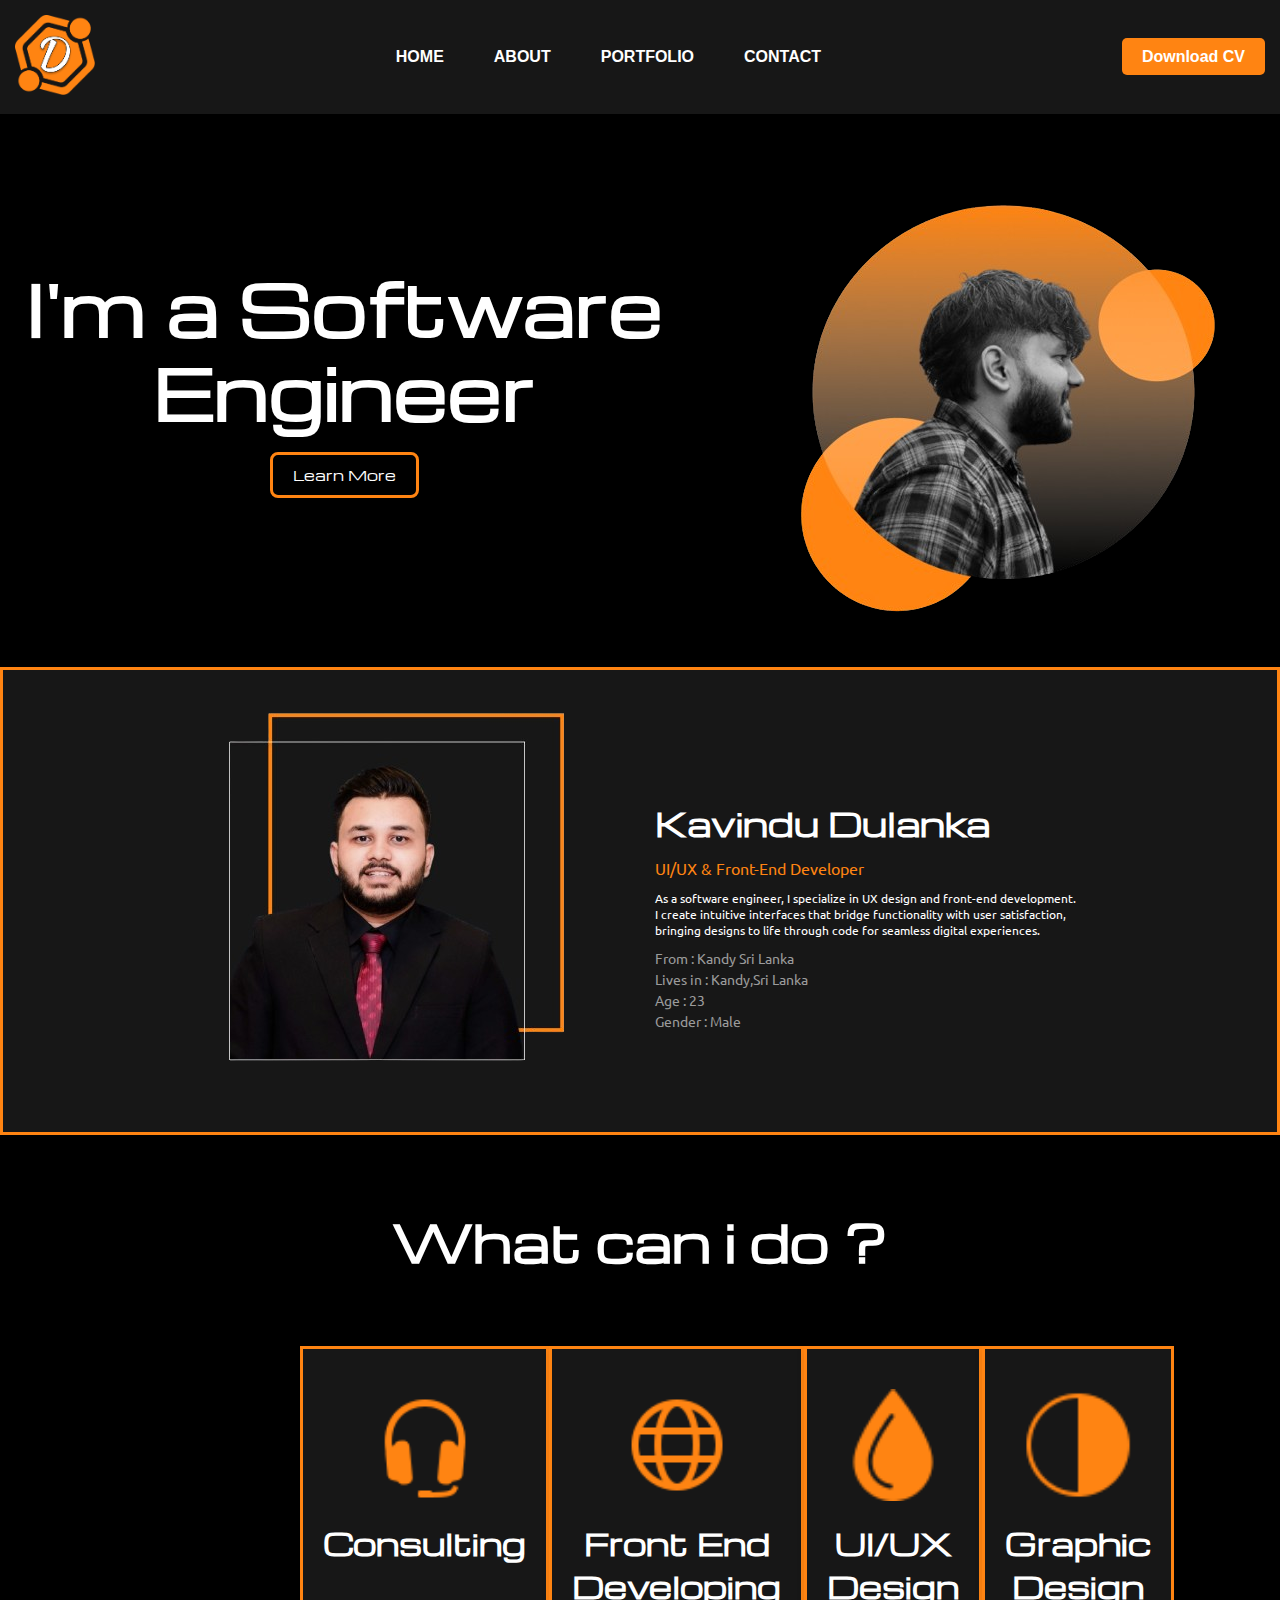
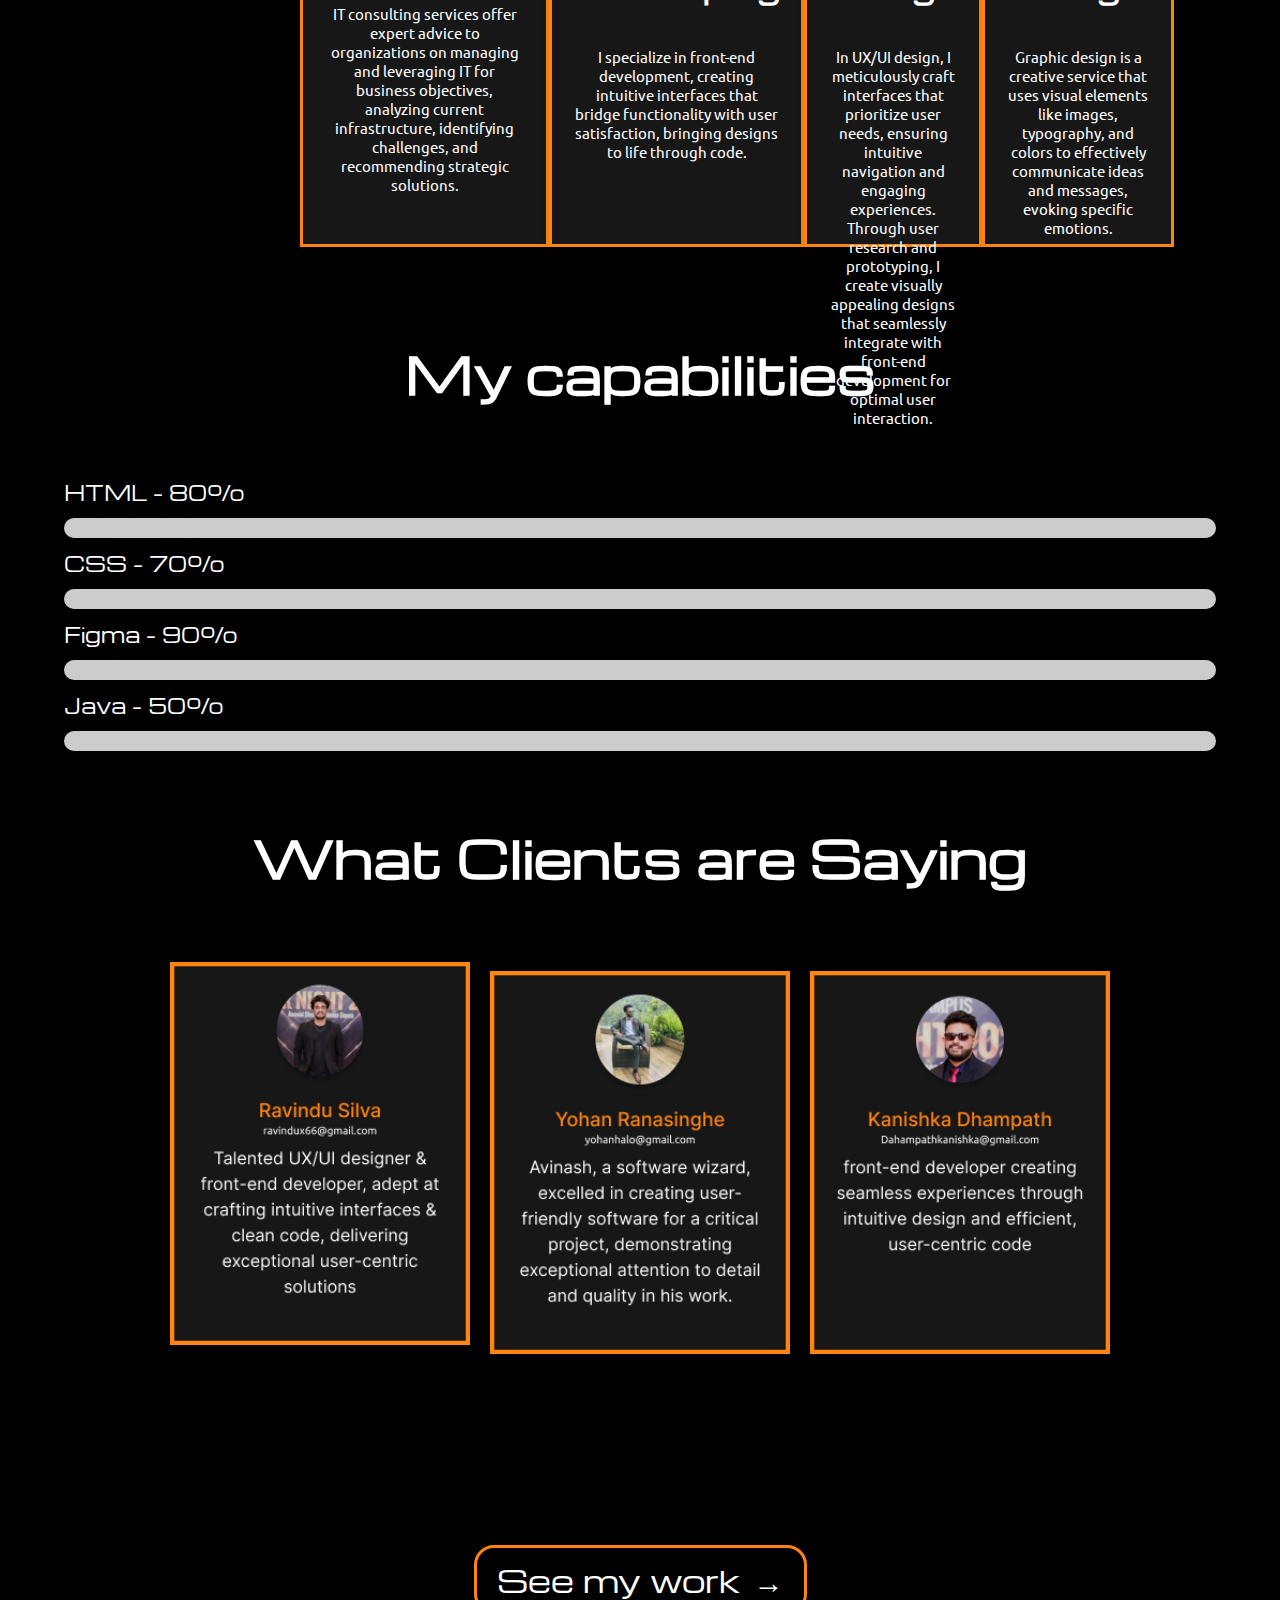
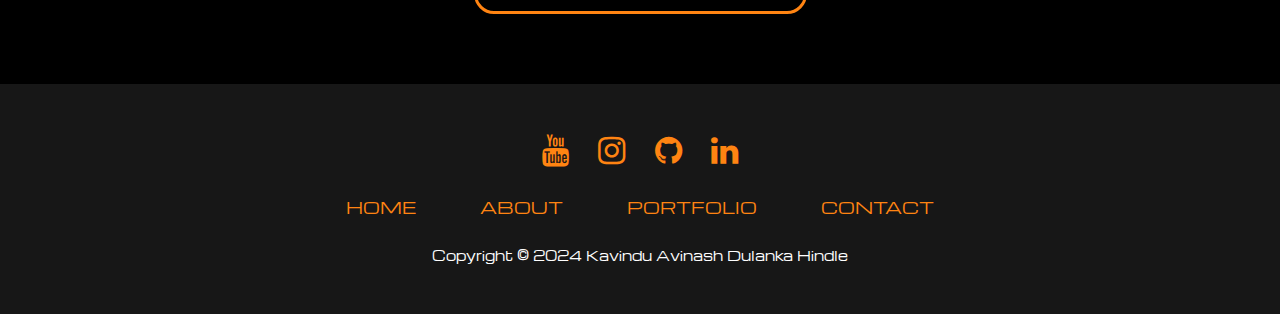
==== index.html @ c523fa64 "Update index.html" ====
<!DOCTYPE html>
<html lang="en">
<head>
    <meta charset="UTF-8">
    <meta name="viewport" content="width=device-width, initial-scale=1.0">
    <title>Kavindu Dulanka Portfolio</title>
    <link rel="stylesheet" href="css/style.css">
    <link rel="stylesheet" href="https://fonts.googleapis.com/css2?family=Ubuntu:wght@400;700&display=swap">
    <link href="https://fonts.googleapis.com/css2?family=Michroma&display=swap" rel="stylesheet">
    <link rel="stylesheet" href="https://cdnjs.cloudflare.com/ajax/libs/font-awesome/4.7.0/css/font-awesome.min.css">
</head>
<body>
    <div class="navbar">
        <div class="logo">
            <img src="picture/4.png" alt="Logo">
        </div>
        <ul class="menu">
            <li><a href="index.html">Home</a></li>
            <li><a href="about.html">About</a></li>
            <li><a href="Portfolio.html">Portfolio</a></li>
            <li><a href="contact.html">Contact</a></li>
        </ul>
        <div class="cv-button">
            <a href="Kavindu Hindle CV.pdf" download target="_blank">Download CV</a>

        </div>
    </div>
    <div class="content">
        <div class="left-section">
            <h1>I'm a Software<br> Engineer</h1>
            <a href="about.html" target="_blank">
                <button class="btn">Learn More</button>
            </a>
            
        </div>
        <div class="right-section">
            <img src="picture/1.png" alt="Your Photo">
        </div>
    </div>
    <div class="container">
        <div class="left-section">
            <img src="picture/6.png" alt="Your Photo">
        </div>
        <div class="right-section">
            <div class="box">
                <div id="name" class="text">Kavindu Dulanka</div>
                <div id="inf" class="text">UI/UX & Front-End Developer</div>
                <div id="profession" class="text">As a software engineer, I specialize in UX design and front-end development.<br> I create intuitive interfaces that bridge functionality with user satisfaction, <br>bringing designs to life through code for seamless digital experiences.</div>
                <div id="info" class="text">From : Kandy Sri Lanka <br> Lives in : Kandy,Sri Lanka <br> Age : 23 <br> Gender : Male</div>
            </div>
        </div>
    </div>
    
 
    <div class="leftt-section">
        <h2>What can i do ?</h2> 
    </div>
    <div class="contentt">
        <div class="portfolio-card">
            <div class="portfolio-card-image">
                <img src="picture/7.png" alt="Card 1 Image">
            </div>
            <div class="portfolio-card-details">
                <h2>Consulting</h2>
                <p>IT consulting services offer expert advice to organizations on managing and leveraging IT for business objectives, analyzing current infrastructure, identifying challenges, and recommending strategic solutions.</p>
            </div>
        </div>
        
        <div class="portfolio-card">
            <div class="portfolio-card-image">
                <img src="picture/9.png" alt="Card 2 Image">
            </div>
            <div class="portfolio-card-details">
                <h2>Front End Developing</h2>
                <p>I specialize in front-end development, creating intuitive interfaces that bridge functionality with user satisfaction, bringing designs to life through code.</p>
            </div>
        </div>
        
        <div class="portfolio-card">
            <div class="portfolio-card-image">
                <img src="picture/8.png" alt="Card 3 Image">
            </div>
            <div class="portfolio-card-details">
                <h2>UI/UX Design</h2>
                <p>In UX/UI design, I meticulously craft interfaces that prioritize user needs, ensuring intuitive navigation and engaging experiences. Through user research and prototyping, I create visually appealing designs that seamlessly integrate with front-end development for optimal user interaction.</p>
            </div>
        </div>
        
        <div class="portfolio-card">
            <div class="portfolio-card-image">
                <img src="picture/5.png" alt="Card 4 Image">
            </div>
            <div class="portfolio-card-details">
                <h2>Graphic Design</h2>
                <p>Graphic design is a creative service that uses visual elements like images, typography, and colors to effectively communicate ideas and messages, evoking specific emotions.</p>
            </div>
        </div>
    </div>
    <div class="leftt-section">
        <h2>My capabilities </h2> <!-- Section title or heading -->
    </div>

   
    <div class="container3">
        <div class="skill html">
          <div class="skill-name">HTML - 80%</div>
          <div class="skill-bar">
            <div class="skill-progress" style="width: 80%;"></div>
          </div>
        </div>
        <div class="skill css">
          <div class="skill-name">CSS - 70%</div>
          <div class="skill-bar">
            <div class="skill-progress" style="width: 70%;"></div>
          </div>
        </div>
        <div class="skill figma">
          <div class="skill-name">Figma - 90%</div>
          <div class="skill-bar">
            <div class="skill-progress" style="width: 90%;"></div>
          </div>
        </div>
        <div class="skill java">
          <div class="skill-name">Java - 50%</div>
          <div class="skill-bar">
            <div class="skill-progress" style="width: 50%;"></div>
          </div>
        </div>
      </div>
      <div class="leftt-section">
        <h2>What Clients are Saying </h2> 
    </div>
<div class="container4">
        <div class="card">
            <div class="photo">
                <img src="picture/16.png" alt="Photo 1">
            </div>
            <div class="info">
                <p class="name">Jessica Martin</p>
                <p class="email">jessica@gmail.com</p>
                <p class="details">Dulanka, a skilled software engineer, excelled in a challenging project, overcoming obstacles and delivering a product on time, exceeding performance expectations.</p>
            </div>
        </div>
        <div class="card">
            <div class="photo">
                <img src="picture/17.png" alt="Photo 2">
            </div>
            <div class="info">
                <p class="name">John Doe</p>
                <p class="email">doe34@gmail.com</p>
                <p class="details">Working with you showcases unparalleled expertise in UX/UI design and front-end development, setting a high standard in software engineering.</p>
            </div>
        </div>
        <div class="card">
            <div class="photo">
                <img src="picture/18.png" alt="Photo 3">
            </div>
            <div class="info">
                <p class="name">Alex Smith</p>
                <p class="email">alexwork@gmail.com</p>
                <p class="details">Talented UX/UI designer & front-end developer, adept at crafting intuitive interfaces & clean code, delivering exceptional user-centric solutions.</p>
            </div>
        </div>
        
    </div>
      <div class="container6">
        <a href="Portfolio.html" class="btn">
          See my work <span class="arrow">&rarr;</span>
        </a>
      </div>
</div>
</div>
<footer>
    <div class="footer">
        <div class="row">
            <a href="https://youtube.com/@dulanka6919?si=R-MmRXLRRG1YkVrM" target="_blank"><i class="fa fa-youtube"></i></a>
          <a href="https://www.instagram.com/d_ulanka_?igsh=azN3bndjMjcyb2k4" target="_blank"><i class="fa fa-instagram"></i></a>
          <a href="https://github.com/Dulanka" target="_blank"><i class="fa fa-github"></i></a>
          <a href="https://www.linkedin.com/in/kavindu-hindle-bb4947300?utm_source=share&utm_campaign=share_via&utm_content=profile&utm_medium=android_app" target="_blank"><i class="fa fa-linkedin"></i></a>
        </div>
      
    
    <div class="row">
    <ul>
    <li><a href="index.html">HOME</a></li>
    <li><a href="about.html">ABOUT</a></li>
    <li><a href="Portfolio.html">PORTFOLIO</a></li>
    <li><a href="contact.html">CONTACT</a></li>
    </ul>
    </div>
    
    <div class="row">
        Copyright © 2024 Kavindu Avinash Dulanka Hindle
    </div>
    </div>
    </footer> 
      
        
</body>
</html>
---- css/style.css ----
* {
  margin: 0;
  padding: 0;
  box-sizing: border-box;
}


body {
  font-family: sans-serif; 
  background-color: #000000; 
}

a {
  text-decoration: none; 
  color: inherit; 
}


@media screen and (max-width: 768px) {
  body {
      font-size: 14px; 
  }
}



/* Navbar styles */
.navbar {
  display: flex;
  justify-content: space-between;
  align-items: center;
  padding: 15px;
  background-color: #171717;
  color: #fff;
  box-shadow: 0 2px 4px rgba(0, 0, 0, 0.1);
}

.logo img {
  width: 80px;
}

.menu {
  list-style-type: none;
  display: flex;
}

.menu li {
  margin-right: 20px;
}

.menu li:last-child {
  margin-right: 0;
}

.menu li a {
  color: #fff;
  text-decoration: none;
  font-size: 16px;
  font-weight: bold;
  text-transform: uppercase;
  padding: 10px 15px;
  transition: background-color 0.3s, color 0.3s;
}

.menu li a:hover {
  background-color: #FF8412;
  color: #ffffff;
}

.cv-button a {
  color: #fff;
  background-color: #FF8412;
  padding: 10px 20px;
  border-radius: 5px;
  text-decoration: none;
  transition: background-color 0.3s, color 0.3s;
  font-weight: bold;
}

.cv-button a:hover {
  background-color: #FF8412;
  color: #ffffff;
}

/* Adjustments for smaller screens */
@media screen and (max-width: 768px) {
  .navbar {
    flex-direction: column;
    padding: 20px;
  }

  .menu {
    margin-top: 10px;
    flex-direction: column;
    align-items: center;
  }

  .menu li {
    margin-right: 0;
    margin-bottom: 10px;
  }

  .cv-button {
    margin-top: 10px;
  }
}

/* Adjustments for smaller screens */
@media screen and (max-width: 768px) {
  .navbar {
    flex-direction: column;
    padding: 20px;
    margin-top: 20px;
  }

  .navbar .menu {
    margin-top: 10px;
  }

  .navbar .menu li {
    margin-right: 15px;
  }

  .cv-button {
    margin-top: 10px;
  }
}

/* Content section styles */
.content {
  display: flex;
  justify-content: center;
  align-items: center;
  flex-wrap: wrap; 
  padding: 20px; 
  background-size: cover;
  background-color: #000000;
}

.left-section {
  text-align: center;
  margin-bottom: 40px; 
  animation: fadeInLeft 1s ease forwards;
}

.left-section h1 {
  font-size: 70px; 
  line-height: 1.2; 
  color: #ffffff;
  margin-bottom: 10px; 
  font-family: "Michroma", sans-serif;
}

.left-section .btn {
  border: 3px solid #FF8412;
  background-color: rgba(255, 255, 255, 0);
  color: rgb(255, 255, 255);
  padding: 10px 20px; 
  font-size: 14px; 
  cursor: pointer;
  font-family: "Michroma", sans-serif;
  border-radius: 8px; 
  margin-top: 10px; 
}

.left-section .btn:hover {
  background-color: #FF8412; 
}

.right-section img {
  max-width: 100%;
  height: auto;
  display: block;
  margin-top: 20px; 
  margin-bottom: 20px; 
}

@keyframes roll {
  0% { transform: rotate(0deg); }
  100% { transform: rotate(360deg); }
}

.right-section img {
  animation: roll 15s linear infinite;
}

/* Adjustments for smaller screens */
@media screen and (max-width: 768px) {
  .left-section h1 {
      font-size: 24px; 
  }

  .left-section .btn {
      padding: 8px 16px; 
      font-size: 12px; 
      border-radius: 6px; 
      margin-top: 8px; 
  }
}

/* Container styles */
.container {
  display: flex;
  flex-direction: column; 
  justify-content: center;
  align-items: center;
  margin-top: 20px; 
  border: 3px solid #FF8412;
  background-color: #171717;
  padding: 20px; 
  max-width: 1280px; 
  width: 100%; 
  margin: 0 auto; 
}



.left-section {
  text-align: center; 
  margin-bottom: 20px; 
}

.right-section {
  display: flex;
  justify-content: center;
  align-items: center;
  margin-top: 20px; 
}

.box {
  background-color: #00000000;
  padding: 20px; 
  margin-top: 20px; 
}

.box .text {
  font-family: 'Ubuntu', sans-serif;
  color: #ffffff;
  font-size: 14px; 
  margin-bottom: 10px; 
}

.box .text.name {
  font-size: 20px; 
  font-weight: bold;
  margin-bottom: 10px; 
}

#name {
  font-size: 32px; 
  font-weight: bold;
  margin-bottom: 10px; 
  font-family: "Michroma", sans-serif;
}

#inf {
  font-size: 16px; 
  line-height: 1.5;
  font-family: 'Ubuntu', sans-serif;
  color: #FF8412;
}

#profession {
  font-size: 12px; 
  margin-bottom: 10px; 
}

#info {
  font-size: 14px; 
  line-height: 1.5;
  color: #9b9b9b;
}

/* For desktop view */
@media screen and (min-width: 768px) {
  .container {
    flex-direction: row; 
    justify-content: center;
    align-items: center;
  }

  .left-section {
    margin-right: 20px; 
  }

  .right-section {
    margin-left: 20px; /
  }
}

/* Animation keyframes */
@keyframes fadeInLeft {
  from {
      opacity: 0;
      transform: translateX(-20px); /
  }
  to {
      opacity: 1;
      transform: translateX(0);
  }
}

@keyframes fadeInUp {
  from {
      opacity: 0;
      transform: translateY(20px); 
  }
  to {
      opacity: 1;
      transform: translateY(0);
  }
}


.leftt-section {
  flex: 1; 
}

.leftt-section h2 {
  text-align: center; 
  margin-top: 70px; 
  font-size: 50px; 
  color: #ffffff; 
  font-family: "Michroma", sans-serif;
  margin-bottom: 70px; 
}

/* Responsive adjustments */
@media screen and (max-width: 768px) {
  .leftt-section h2 {
      font-size: 40px; 
      margin-top: 50px; 
      margin-bottom: 50px; 
  }
}

@media screen and (max-width: 576px) {
  .leftt-section h2 {
      font-size: 30px; 
      margin-top: 30px; 
      margin-bottom: 30px; 
  }
}







/* Your existing CSS styles */
/* Original CSS */

.contentt {
  display: flex;
  justify-content: space-around;
  align-items: flex-start;
  margin-top: 70px;
  margin-right: 300px;
  margin-left: 300px;
}

.portfolio-card {
  width: 305px;
  height: 501px;
  margin-bottom: 20px;
  box-shadow: 0 4px 8px rgba(0, 0, 0, 0.1);
  transition: box-shadow 0.3s ease;
  border: 3px solid #FF8412;
  background-color: #171717;
}

.portfolio-card:hover {
  transform: translateY(-10px);
}

.portfolio-card:hover {
  box-shadow: 0 8px 16px rgba(0, 0, 0, 0.2);
}

.portfolio-card-image {
  display: flex;
  justify-content: center;
  align-items: center;
  height: 112px;
  margin-top: 40px;
}

.portfolio-card-image img {
  width: 112px;
  height: 112px;
  display: block;
}

.portfolio-card-details {
  padding: 20px;
  text-align: center;
  color: #fff;
}

.portfolio-card-details h2 {
  margin-top: 0px;
  font-family: "Michroma", sans-serif;
  font-size: 30px;
}

.portfolio-card-details p {
  margin-top: 40px;
  font-family: 'Ubuntu', sans-serif;
  font-size: 15px;
}

/* Responsive CSS */

@media screen and (max-width: 1200px) {
  .contentt {
      margin-right: 150px;
      margin-left: 150px;
  }
}

@media screen and (max-width: 992px) {
  .contentt {
      margin-right: 100px;
      margin-left: 100px;
  }
}

@media screen and (max-width: 768px) {
  .contentt {
      flex-wrap: wrap;
      justify-content: center;
      margin-right: 50px;
      margin-left: 50px;
  }

  .portfolio-card {
      width: calc(50% - 20px);
  }
}

@media screen and (max-width: 576px) {
  .contentt {
      margin-right: 20px;
      margin-left: 20px;
  }

  .portfolio-card {
      width: calc(100% - 20px);
  }
}





/* Skill bar */
.container3 {
  width: 90%; 
  max-width: 1280px; 
  margin: 20px auto; 
}
.skill {
  margin-bottom: 1%; 
}
.skill-name {
  margin-bottom: 1%; 
  font-family: "Michroma", sans-serif;
  font-size: 20px; 
  color: #ffffff;
}
.skill-bar {
  width: 100%; 
  height: 20px; 
  background-color: #ccc; 
  position: relative; 
  overflow: hidden;
  border-radius: 1vw; 
}
.skill-progress {
  height: 100%; 
  position: absolute; 
  top: 0; 
  left: -100%; 
  animation: progressAnimation 2s ease forwards; 
}
.skill-percentage {
  position: absolute; 
  top: 50%; 
  left: 50%; 
  transform: translate(-50%, -50%); 
  font-size: 1.5vw; 
}

/* Skill bar colors */
.html .skill-progress {
  background-color: #FF8412; 
}
.css .skill-progress {
  background-color: #264DE4; 
}
.figma .skill-progress {
  background-color: #FF8412; 
}
.java .skill-progress {
  background-color: #264DE4; 
}

/* Animation */
@keyframes progressAnimation {
  to {
    left: 0; 
  }
}









/* comment cards */
.container4 {
  display: flex;
  justify-content: center;
  align-items: center;
  height: 100%;
  margin-top: 40px;
}

.card {
  width: 300px;
  height: auto;
  background-color: #000000;
  margin: 0 10px;
  overflow: hidden;
  transition: transform 0.3s ease; 
}

.card:hover {
  transform: scale(1.05); 
}

.card img {
  width: 100%;
  height: 100%;
  object-fit: cover;
  object-position: center;
}



.container6 {
  display: flex;
  justify-content: center;
  align-items: center;
  margin-top: 70PX;
}

.btn {
  padding: 10px 20px;
  font-size: 30px;
  background-color: #ffffff00; 
  color: #ffffff; 
  border: 3px solid #FF8412;
  border-radius: 20px;
  cursor: pointer;
  position: relative;
  font-family: "Michroma", sans-serif;
}


.arrow {
  margin-left: 5px;
  animation: arrowAnimation 1s infinite; 
}

@keyframes arrowAnimation {
  0% { margin-left: 5px; }
  50% { margin-left: 10px; }
  100% { margin-left: 5px; }
}







.footer{
  background:#171717;
  padding:30px 0px;
  font-family: 'Play', sans-serif;
  text-align:center;
  margin-top: 70PX;
  }
  
  .footer .row{
  width:100%;
  margin:1% 0%;
  padding:0.6% 0%;
  color:rgb(255, 255, 255);
  font-size:0.8em;
  font-family: "Michroma", sans-serif;
  }
  
  .footer .row a{
  text-decoration:none;
  color:#FF8412;
  transition:0.5s;
  font-family: "Michroma", sans-serif;
  font-size: 16PX;
  }
  
  .footer .row a:hover{
  color:#ffffff;
  }
  
  .footer .row ul{
  width:100%;
  }
  
  .footer .row ul li{
  display:inline-block;
  margin:0px 30px;
  }
  
  .footer .row a i{
  font-size:2em;
  margin:0% 1%;
  }
  
  @media (max-width:720px){
  .footer{
  text-align:left;
  padding:5%;
  }
  .footer .row ul li{
  display:block;
  margin:10px 0px;
  text-align:left;
  }
  .footer .row a i{
  margin:0% 3%;
  }
  }
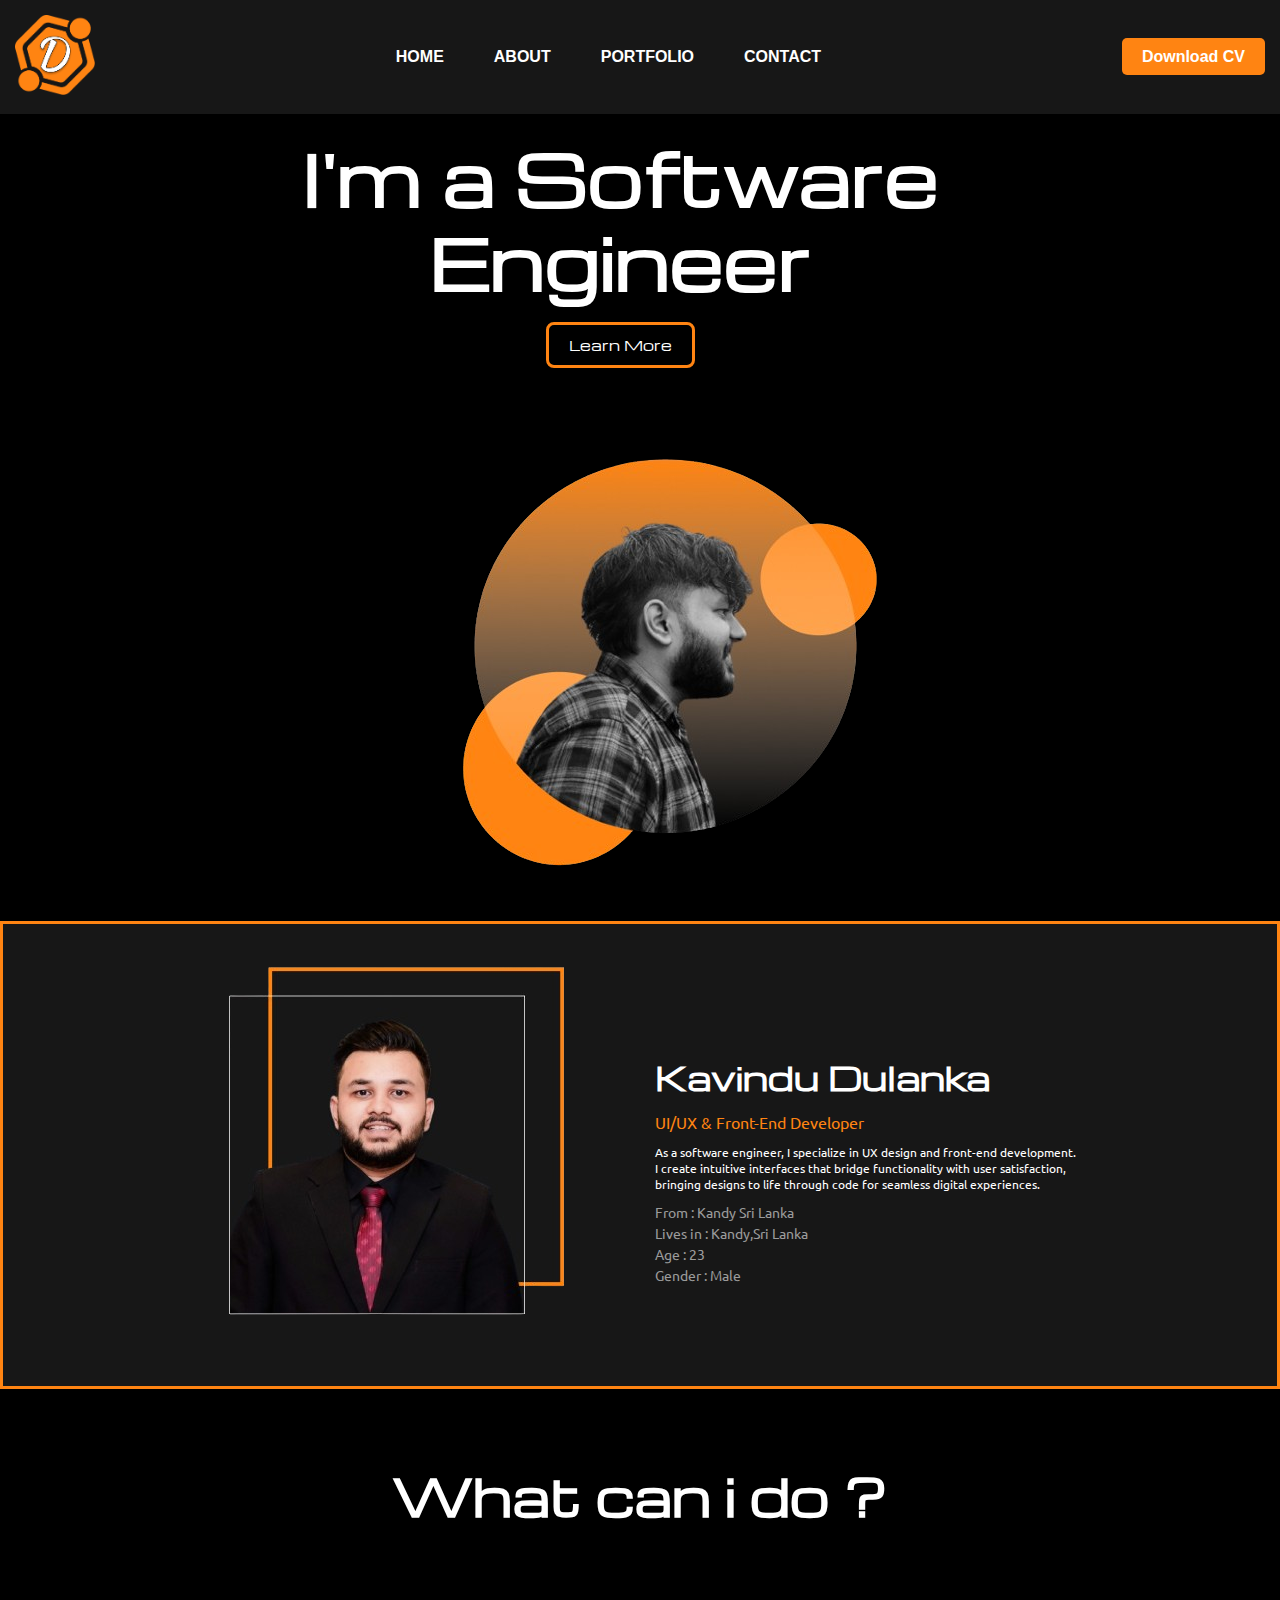
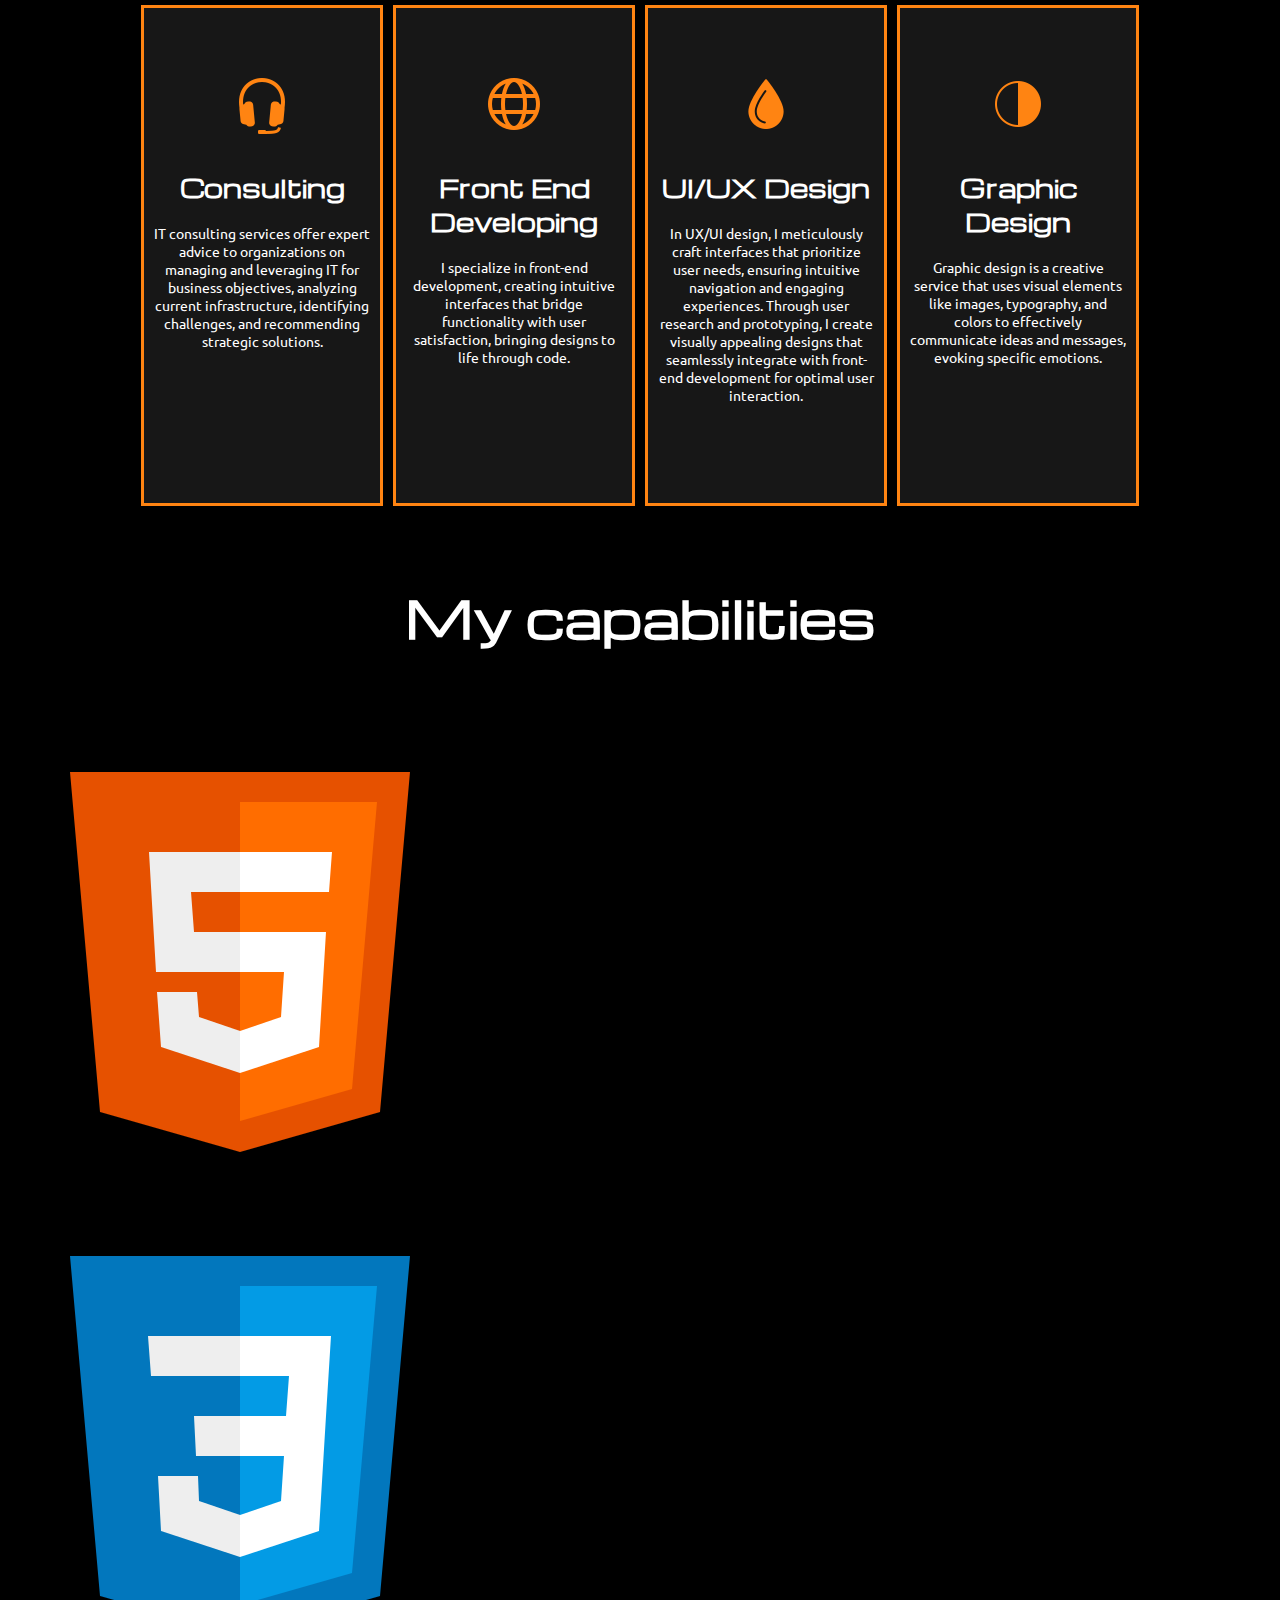
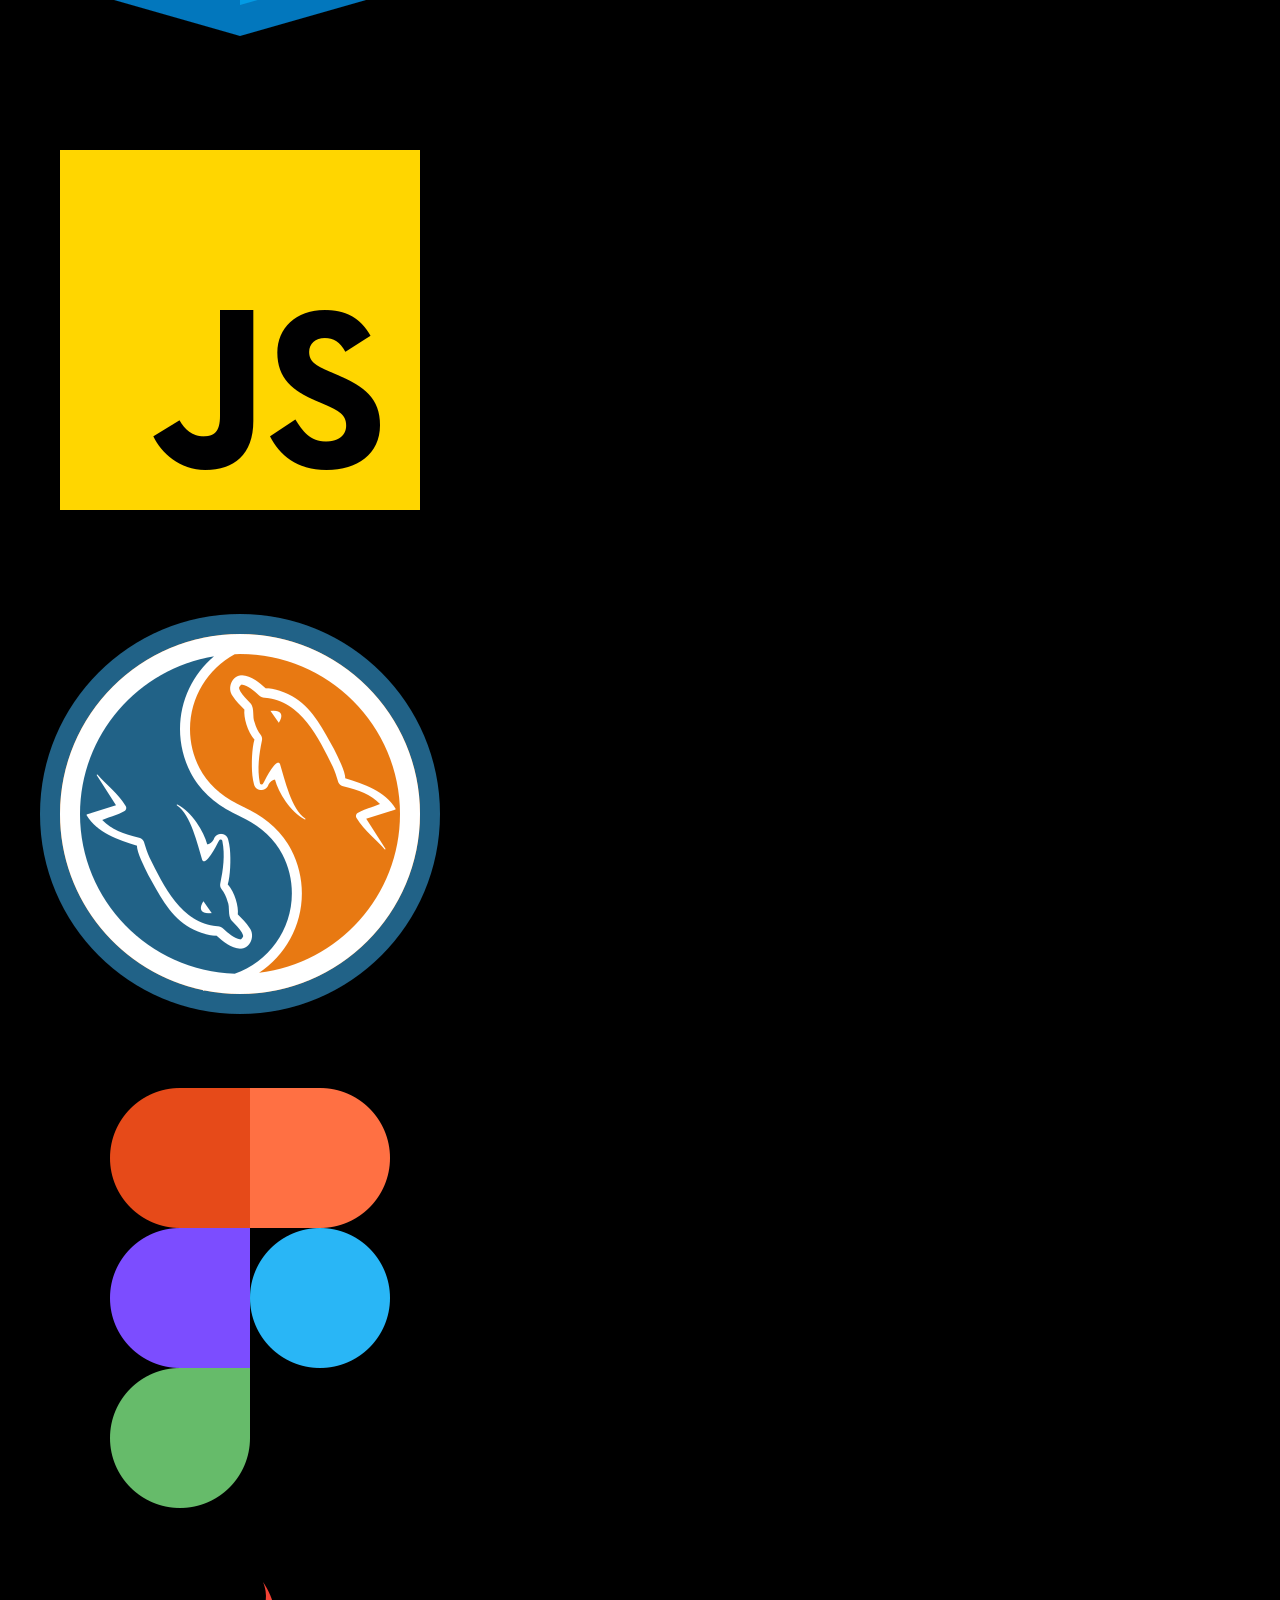
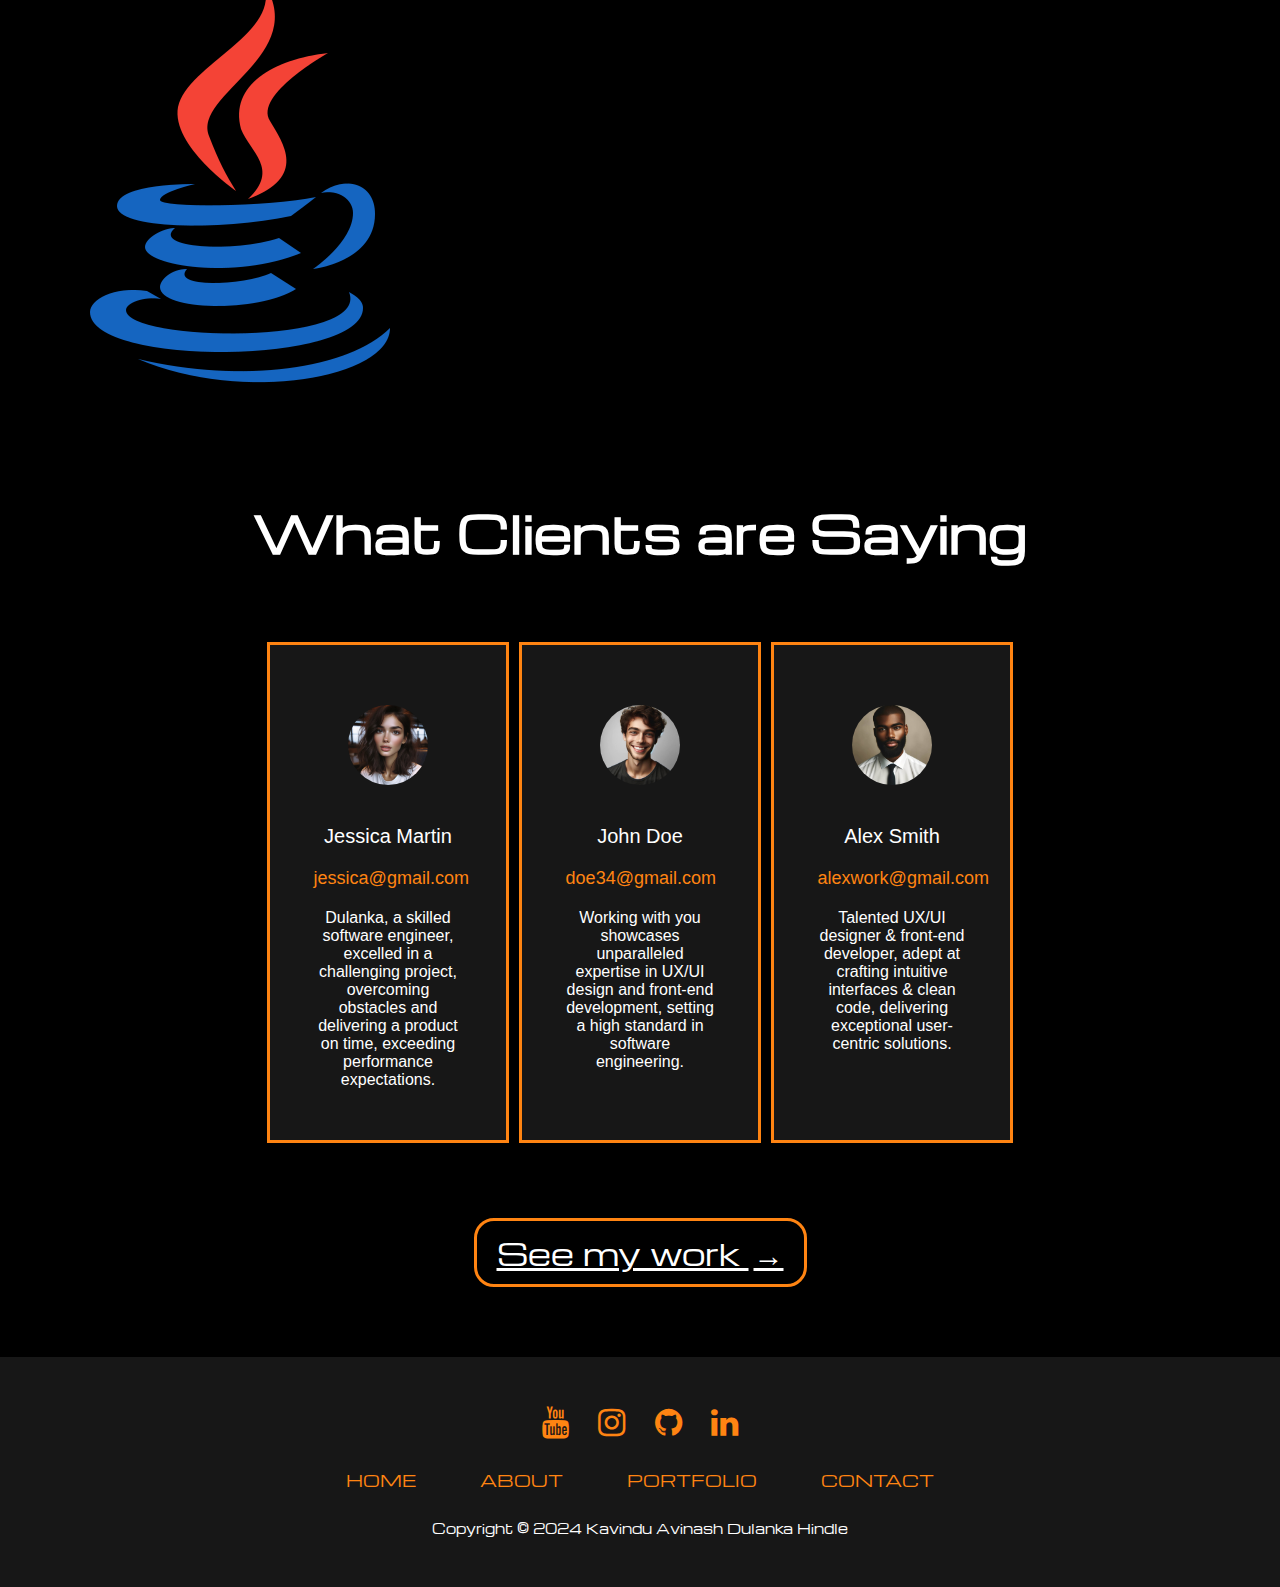
==== commit bf36b7c9: "Update index.html" ====
--- a/index.html
+++ b/index.html
@@ -97,36 +97,51 @@
         </div>
     </div>
     <div class="leftt-section">
-        <h2>My capabilities </h2> <!-- Section title or heading -->
+        <h2>My capabilities </h2>
     </div>
 
    
-    <div class="container3">
-        <div class="skill html">
-          <div class="skill-name">HTML - 80%</div>
-          <div class="skill-bar">
-            <div class="skill-progress" style="width: 80%;"></div>
-          </div>
-        </div>
-        <div class="skill css">
-          <div class="skill-name">CSS - 70%</div>
-          <div class="skill-bar">
-            <div class="skill-progress" style="width: 70%;"></div>
-          </div>
-        </div>
-        <div class="skill figma">
-          <div class="skill-name">Figma - 90%</div>
-          <div class="skill-bar">
-            <div class="skill-progress" style="width: 90%;"></div>
-          </div>
-        </div>
-        <div class="skill java">
-          <div class="skill-name">Java - 50%</div>
-          <div class="skill-bar">
-            <div class="skill-progress" style="width: 50%;"></div>
+     <div class="ag-format-container">
+        <div class="ag-courses_box">
+          <div class="ag-courses_item">
+            <a class="ag-courses-item_link" >
+              <div class="ag-courses-item_bg"></div>
+              <img class="ag-courses-item_logo" src="picture/capabilities/html.png" alt="HTML Logo">
+            </a>
+          </div>
+          <div class="ag-courses_item">
+            <a class="ag-courses-item_link" >
+              <div class="ag-courses-item_bg"></div>
+              <img class="ag-courses-item_logo" src="picture/capabilities/css.png" alt="CSS Logo">
+            </a>
+          </div>
+          <div class="ag-courses_item">
+            <a class="ag-courses-item_link" >
+              <div class="ag-courses-item_bg"></div>
+              <img class="ag-courses-item_logo" src="picture/capabilities/java script.png" alt="JavaScript Logo">
+            </a>
+          </div>
+          <div class="ag-courses_item">
+            <a class="ag-courses-item_link" >
+              <div class="ag-courses-item_bg"></div>
+              <img class="ag-courses-item_logo" src="picture/capabilities/my sql.png" alt="SQL Logo">
+            </a>
+          </div>
+          <div class="ag-courses_item">
+            <a class="ag-courses-item_link" >
+              <div class="ag-courses-item_bg"></div>
+              <img class="ag-courses-item_logo" src="picture/capabilities/figma.png" alt="Figma Logo">
+            </a>
+          </div>
+          <div class="ag-courses_item">
+            <a class="ag-courses-item_link" >
+              <div class="ag-courses-item_bg"></div>
+              <img class="ag-courses-item_logo" src="picture/capabilities/java.png" alt="Java Logo">
+            </a>
           </div>
         </div>
       </div>
+      
       <div class="leftt-section">
         <h2>What Clients are Saying </h2> 
     </div>
--- a/css/style.css
+++ b/css/style.css
@@ -1,31 +1,24 @@
-
 * {
   margin: 0;
   padding: 0;
   box-sizing: border-box;
 }
 
-
 body {
-  font-family: sans-serif; 
-  background-color: #000000; 
-}
-
-a {
-  text-decoration: none; 
-  color: inherit; 
-}
-
-
-@media screen and (max-width: 768px) {
-  body {
-      font-size: 14px; 
-  }
+  font-family: sans-serif;
+  background-color: #000000;
+  margin: 0 auto; /* Center the body horizontally */
+  padding: 0; /* Added to remove default body padding */
+  overflow-x: hidden; /* Prevent horizontal scrolling */
+ margin-left: auto;
+ margin-right: auto;
+ 
 }
 
 
 
 /* Navbar styles */
+/* Base styles */
 .navbar {
   display: flex;
   justify-content: space-between;
@@ -128,27 +121,28 @@
 }
 
 /* Content section styles */
+/* Base styles */
 .content {
   display: flex;
   justify-content: center;
   align-items: center;
-  flex-wrap: wrap; 
-  padding: 20px; 
-  background-size: cover;
+  flex-wrap: wrap;
+  padding: 20px;
   background-color: #000000;
+  width: calc(100% - 20px); /* Adjusted to match the width of the last portfolio card */
 }
 
 .left-section {
   text-align: center;
-  margin-bottom: 40px; 
+  margin-bottom: 40px;
   animation: fadeInLeft 1s ease forwards;
 }
 
 .left-section h1 {
-  font-size: 70px; 
-  line-height: 1.2; 
-  color: #ffffff;
-  margin-bottom: 10px; 
+  font-size: 70px;
+  line-height: 1.2;
+  color: #ffffff;
+  margin-bottom: 10px;
   font-family: "Michroma", sans-serif;
 }
 
@@ -156,118 +150,120 @@
   border: 3px solid #FF8412;
   background-color: rgba(255, 255, 255, 0);
   color: rgb(255, 255, 255);
-  padding: 10px 20px; 
-  font-size: 14px; 
+  padding: 10px 20px;
+  font-size: 14px;
   cursor: pointer;
   font-family: "Michroma", sans-serif;
-  border-radius: 8px; 
-  margin-top: 10px; 
+  border-radius: 8px;
+  margin-top: 10px;
+  transition: background-color 0.3s;
 }
 
 .left-section .btn:hover {
-  background-color: #FF8412; 
+  background-color: #FF8412;
 }
 
 .right-section img {
   max-width: 100%;
   height: auto;
   display: block;
-  margin-top: 20px; 
-  margin-bottom: 20px; 
+  margin-top: 20px;
+  margin-bottom: 20px;
+  animation: roll 15s linear infinite; /* Moved animation property */
 }
 
 @keyframes roll {
-  0% { transform: rotate(0deg); }
-  100% { transform: rotate(360deg); }
-}
-
-.right-section img {
-  animation: roll 15s linear infinite;
+  0% {
+    transform: rotate(0deg);
+  }
+
+  100% {
+    transform: rotate(360deg);
+  }
 }
 
 /* Adjustments for smaller screens */
 @media screen and (max-width: 768px) {
   .left-section h1 {
-      font-size: 24px; 
+    font-size: 24px;
   }
 
   .left-section .btn {
-      padding: 8px 16px; 
-      font-size: 12px; 
-      border-radius: 6px; 
-      margin-top: 8px; 
-  }
-}
+    padding: 8px 16px;
+    font-size: 12px;
+    border-radius: 6px;
+    margin-top: 8px;
+  }
+}
+
 
 /* Container styles */
 .container {
   display: flex;
-  flex-direction: column; 
+  flex-direction: column;
   justify-content: center;
   align-items: center;
-  margin-top: 20px; 
+  margin-top: 20px;
   border: 3px solid #FF8412;
   background-color: #171717;
-  padding: 20px; 
-  max-width: 1280px; 
-  width: 100%; 
-  margin: 0 auto; 
-}
-
-
+  padding: 20px;
+  max-width: 1280px;
+  width: 100%;
+  margin: 0 auto; /* Removed redundant margin */
+}
 
 .left-section {
-  text-align: center; 
-  margin-bottom: 20px; 
+  text-align: center;
+  margin-bottom: 20px;
 }
 
 .right-section {
   display: flex;
   justify-content: center;
   align-items: center;
-  margin-top: 20px; 
+  margin-top: 20px;
 }
 
 .box {
-  background-color: #00000000;
-  padding: 20px; 
-  margin-top: 20px; 
+  background-color: transparent; /* Changed from rgba(0, 0, 0, 0) to transparent */
+  padding: 20px;
+  margin-top: 20px;
 }
 
 .box .text {
   font-family: 'Ubuntu', sans-serif;
   color: #ffffff;
-  font-size: 14px; 
-  margin-bottom: 10px; 
+  font-size: 14px;
+  margin-bottom: 10px;
 }
 
 .box .text.name {
-  font-size: 20px; 
+  font-size: 20px;
   font-weight: bold;
-  margin-bottom: 10px; 
+  margin-bottom: 10px;
 }
 
 #name {
-  font-size: 32px; 
+  font-size: 32px;
   font-weight: bold;
-  margin-bottom: 10px; 
+  margin-bottom: 10px;
   font-family: "Michroma", sans-serif;
 }
 
 #inf {
-  font-size: 16px; 
+  font-size: 16px;
   line-height: 1.5;
   font-family: 'Ubuntu', sans-serif;
   color: #FF8412;
 }
 
 #profession {
-  font-size: 12px; 
-  margin-bottom: 10px; 
+  font-size: 12px;
+  margin-bottom: 10px;
 }
 
 #info {
-  font-size: 14px; 
+  font-size: 14px;
   line-height: 1.5;
   color: #9b9b9b;
 }
@@ -275,284 +271,337 @@
 /* For desktop view */
 @media screen and (min-width: 768px) {
   .container {
-    flex-direction: row; 
+    flex-direction: row;
     justify-content: center;
     align-items: center;
   }
 
   .left-section {
-    margin-right: 20px; 
+    margin-right: 20px;
   }
 
   .right-section {
-    margin-left: 20px; /
-  }
-}
-
-/* Animation keyframes */
-@keyframes fadeInLeft {
-  from {
-      opacity: 0;
-      transform: translateX(-20px); /
-  }
-  to {
-      opacity: 1;
-      transform: translateX(0);
-  }
-}
-
-@keyframes fadeInUp {
-  from {
-      opacity: 0;
-      transform: translateY(20px); 
-  }
-  to {
-      opacity: 1;
-      transform: translateY(0);
+    margin-left: 20px;
   }
 }
 
 
 .leftt-section {
-  flex: 1; 
+  flex: 1;
 }
 
 .leftt-section h2 {
-  text-align: center; 
-  margin-top: 70px; 
-  font-size: 50px; 
-  color: #ffffff; 
-  font-family: "Michroma", sans-serif;
-  margin-bottom: 70px; 
+  text-align: center;
+  margin-top: 70px;
+  font-size: 50px;
+  color: #ffffff;
+  font-family: "Michroma", sans-serif;
+  margin-bottom: 70px;
 }
 
 /* Responsive adjustments */
 @media screen and (max-width: 768px) {
   .leftt-section h2 {
-      font-size: 40px; 
-      margin-top: 50px; 
-      margin-bottom: 50px; 
+    font-size: 40px;
+    margin-top: 50px;
+    margin-bottom: 50px;
   }
 }
 
 @media screen and (max-width: 576px) {
   .leftt-section h2 {
-      font-size: 30px; 
-      margin-top: 30px; 
-      margin-bottom: 30px; 
-  }
-}
-
-
-
-
-
-
-
-/* Your existing CSS styles */
+    font-size: 30px;
+    margin-top: 30px;
+    margin-bottom: 30px;
+  }
+}
+
 /* Original CSS */
 
 .contentt {
   display: flex;
-  justify-content: space-around;
+  justify-content: center;
   align-items: flex-start;
   margin-top: 70px;
-  margin-right: 300px;
-  margin-left: 300px;
+  margin-right: 10px;
+  margin-left: 10px;
+  flex-wrap: wrap;
 }
 
 .portfolio-card {
-  width: 305px;
+  width: calc(20% - 10px);
   height: 501px;
-  margin-bottom: 20px;
+  margin: 5px;
+  box-shadow: 0 4px 8px rgba(0, 0, 0, 0.1);
+  transition: transform 0.3s ease, box-shadow 0.3s ease;
+  border: 3px solid #FF8412;
+  background-color: #171717;
+}
+
+.portfolio-card:hover {
+  transform: translateY(-10px);
+  box-shadow: 0 8px 16px rgba(0, 0, 0, 0.2);
+}
+
+.portfolio-card-image {
+  display: flex;
+  justify-content: center;
+  align-items: center;
+  height: 112px;
+  margin-top: 40px;
+}
+
+.portfolio-card-image img {
+  max-width: 100%;
+  max-height: 100%;
+  display: block;
+}
+
+.portfolio-card-details {
+  padding: 10px;
+  text-align: center;
+  color: #fff;
+  overflow: hidden;
+  max-width: 100%;
+}
+
+.portfolio-card-details h2 {
+  margin-top: 0px;
+  font-family: "Michroma", sans-serif;
+  font-size: 24px;
+  max-width: 100%;
+}
+
+.portfolio-card-details p {
+  margin-top: 20px;
+  font-family: 'Ubuntu', sans-serif;
+  font-size: 14px;
+  max-width: 100%;
+}
+
+/* Responsive CSS */
+
+@media screen and (max-width: 1200px) {
+  .contentt {
+    margin-right: 150px;
+    margin-left: 150px;
+  }
+}
+
+@media screen and (max-width: 992px) {
+  .contentt {
+    margin-right: 100px;
+    margin-left: 100px;
+  }
+}
+
+@media screen and (max-width: 768px) {
+  .contentt {
+    flex-wrap: wrap;
+    justify-content: center;
+    margin-right: 50px;
+    margin-left: 50px;
+  }
+
+  .portfolio-card {
+    width: calc(50% - 20px);
+  }
+
+  .portfolio-card-details h2 {
+    font-size: 20px;
+  }
+
+  .portfolio-card-details p {
+    font-size: 12px;
+  }
+}
+
+@media screen and (max-width: 576px) {
+  .contentt {
+    margin-right: 20px;
+    margin-left: 20px;
+  }
+
+  .portfolio-card {
+    width: calc(100% - 20px);
+  }
+
+  .portfolio-card-details h2 {
+    font-size: 18px;
+  }
+
+  .portfolio-card-details p {
+    font-size: 10px;
+  }
+}
+
+
+/* Skill bar */
+.container3 {
+  width: 90%;
+  max-width: 1280px;
+  margin: 20px auto;
+}
+
+.skill {
+  margin-bottom: 1%;
+}
+
+.skill-name {
+  margin-bottom: 1%;
+  font-family: "Michroma", sans-serif;
+  font-size: 20px;
+  color: #ffffff;
+}
+
+.skill-bar {
+  width: 100%;
+  height: 20px;
+  background-color: #ccc;
+  position: relative;
+  overflow: hidden;
+  border-radius: 1vw;
+}
+
+.skill-progress {
+  height: 100%;
+  position: absolute;
+  top: 0;
+  left: -100%;
+  animation: progressAnimation 2s ease forwards;
+}
+
+.skill-percentage {
+  position: absolute;
+  top: 50%;
+  left: 50%;
+  transform: translate(-50%, -50%);
+  font-size: 1.5vw;
+}
+
+/* Skill bar colors */
+.html .skill-progress, .figma .skill-progress {
+  background-color: #FF8412;
+}
+
+.css .skill-progress, .java .skill-progress {
+  background-color: #264DE4;
+}
+
+/* Animation */
+@keyframes progressAnimation {
+  to {
+    left: 0;
+  }
+}
+
+/* Responsive CSS */
+
+@media screen and (max-width: 768px) {
+  .skill-percentage {
+    font-size: 2vw; /* Adjusted font size */
+  }
+}
+
+@media screen and (max-width: 576px) {
+  .skill-percentage {
+    font-size: 3vw; /* Adjusted font size */
+  }
+}
+
+/* comment cards */
+.container4 {
+  display: flex;
+  justify-content: center;
+  align-items: flex-start;
+  margin-top: 70px;
+  margin-right: 10px;
+  margin-left: 10px;
+  flex-wrap: wrap;
+}
+
+.card {
+  width: calc(20% - 10px);
+  height: 501px;
+  margin: 5px;
   box-shadow: 0 4px 8px rgba(0, 0, 0, 0.1);
   transition: box-shadow 0.3s ease;
   border: 3px solid #FF8412;
   background-color: #171717;
 }
 
-.portfolio-card:hover {
-  transform: translateY(-10px);
-}
-
-.portfolio-card:hover {
-  box-shadow: 0 8px 16px rgba(0, 0, 0, 0.2);
-}
-
-.portfolio-card-image {
+.photo {
+  width: 80px;
+  height: 80px;
+  margin: 20px auto;
+  overflow: hidden;
+  border-radius: 50%;
   display: flex;
   justify-content: center;
   align-items: center;
-  height: 112px;
-  margin-top: 40px;
-}
-
-.portfolio-card-image img {
-  width: 112px;
-  height: 112px;
-  display: block;
-}
-
-.portfolio-card-details {
-  padding: 20px;
-  text-align: center;
-  color: #fff;
-}
-
-.portfolio-card-details h2 {
-  margin-top: 0px;
-  font-family: "Michroma", sans-serif;
-  font-size: 30px;
-}
-
-.portfolio-card-details p {
-  margin-top: 40px;
-  font-family: 'Ubuntu', sans-serif;
-  font-size: 15px;
-}
-
-/* Responsive CSS */
-
-@media screen and (max-width: 1200px) {
-  .contentt {
-      margin-right: 150px;
-      margin-left: 150px;
-  }
-}
-
-@media screen and (max-width: 992px) {
-  .contentt {
-      margin-right: 100px;
-      margin-left: 100px;
-  }
-}
-
-@media screen and (max-width: 768px) {
-  .contentt {
-      flex-wrap: wrap;
-      justify-content: center;
-      margin-right: 50px;
-      margin-left: 50px;
-  }
-
-  .portfolio-card {
-      width: calc(50% - 20px);
-  }
-}
-
-@media screen and (max-width: 576px) {
-  .contentt {
-      margin-right: 20px;
-      margin-left: 20px;
-  }
-
-  .portfolio-card {
-      width: calc(100% - 20px);
-  }
-}
-
-
-
-
-
-/* Skill bar */
-.container3 {
-  width: 90%; 
-  max-width: 1280px; 
-  margin: 20px auto; 
-}
-.skill {
-  margin-bottom: 1%; 
-}
-.skill-name {
-  margin-bottom: 1%; 
-  font-family: "Michroma", sans-serif;
-  font-size: 20px; 
-  color: #ffffff;
-}
-.skill-bar {
-  width: 100%; 
-  height: 20px; 
-  background-color: #ccc; 
-  position: relative; 
-  overflow: hidden;
-  border-radius: 1vw; 
-}
-.skill-progress {
-  height: 100%; 
-  position: absolute; 
-  top: 0; 
-  left: -100%; 
-  animation: progressAnimation 2s ease forwards; 
-}
-.skill-percentage {
-  position: absolute; 
-  top: 50%; 
-  left: 50%; 
-  transform: translate(-50%, -50%); 
-  font-size: 1.5vw; 
-}
-
-/* Skill bar colors */
-.html .skill-progress {
-  background-color: #FF8412; 
-}
-.css .skill-progress {
-  background-color: #264DE4; 
-}
-.figma .skill-progress {
-  background-color: #FF8412; 
-}
-.java .skill-progress {
-  background-color: #264DE4; 
-}
-
-/* Animation */
-@keyframes progressAnimation {
-  to {
-    left: 0; 
-  }
-}
-
-
-
-
-
-
-
-
-
-/* comment cards */
-.container4 {
-  display: flex;
-  justify-content: center;
-  align-items: center;
-  height: 100%;
-  margin-top: 40px;
-}
-
-.card {
-  width: 300px;
-  height: auto;
-  background-color: #000000;
-  margin: 0 10px;
-  overflow: hidden;
-  transition: transform 0.3s ease; 
-}
-
-.card:hover {
-  transform: scale(1.05); 
-}
-
-.card img {
+  margin-top: 60px;
+}
+
+.photo img {
   width: 100%;
   height: 100%;
   object-fit: cover;
-  object-position: center;
-}
-
-
-
+}
+
+.info {
+  padding: 20px;
+  text-align: center;
+  color: #ffffff;
+  max-width: 80%;
+  margin: 0 auto;
+}
+
+.email {
+  color: #FF8412;
+  font-size: 18px;
+  margin-bottom: 10px;
+}
+
+.name {
+  color: #ffffff;
+  font-size: 20px;
+  margin-bottom: 10px;
+}
+
+.details {
+  color: #ffffff;
+  font-size: 16px;
+}
+
+.info p {
+  margin: 0;
+  padding-bottom: 20px;
+}
+
+.info p:last-child {
+  padding-bottom: 0;
+}
+
+/* Responsive CSS */
+@media screen and (max-width: 768px) {
+  .card {
+    width: calc(50% - 10px); /* Adjusted to show 2 cards */
+  }
+}
+
+@media screen and (max-width: 576px) {
+  .card {
+    width: calc(100% - 10px); /* Adjusted to show 1 card */
+  }
+}
+
+
+
+
+
+
+
+/* button */
 .container6 {
   display: flex;
   justify-content: center;
@@ -563,8 +612,8 @@
 .btn {
   padding: 10px 20px;
   font-size: 30px;
-  background-color: #ffffff00; 
-  color: #ffffff; 
+  background-color: #ffffff00;
+  color: #ffffff;
   border: 3px solid #FF8412;
   border-radius: 20px;
   cursor: pointer;
@@ -572,89 +621,83 @@
   font-family: "Michroma", sans-serif;
 }
 
-
 .arrow {
   margin-left: 5px;
-  animation: arrowAnimation 1s infinite; 
+  animation: arrowAnimation 1s infinite;
 }
 
 @keyframes arrowAnimation {
-  0% { margin-left: 5px; }
-  50% { margin-left: 10px; }
-  100% { margin-left: 5px; }
-}
-
-
-
-
-
-
-
-.footer{
-  background:#171717;
-  padding:30px 0px;
+  0% {
+    margin-left: 5px;
+  }
+
+  50% {
+    margin-left: 10px;
+  }
+
+  100% {
+    margin-left: 5px;
+  }
+}
+
+.footer {
+  background: #171717;
+  padding: 30px 0px;
   font-family: 'Play', sans-serif;
-  text-align:center;
-  margin-top: 70PX;
-  }
-  
-  .footer .row{
-  width:100%;
-  margin:1% 0%;
-  padding:0.6% 0%;
-  color:rgb(255, 255, 255);
-  font-size:0.8em;
-  font-family: "Michroma", sans-serif;
-  }
-  
-  .footer .row a{
-  text-decoration:none;
-  color:#FF8412;
-  transition:0.5s;
-  font-family: "Michroma", sans-serif;
-  font-size: 16PX;
-  }
-  
-  .footer .row a:hover{
-  color:#ffffff;
-  }
-  
-  .footer .row ul{
-  width:100%;
-  }
-  
-  .footer .row ul li{
-  display:inline-block;
-  margin:0px 30px;
-  }
-  
-  .footer .row a i{
-  font-size:2em;
-  margin:0% 1%;
-  }
-  
-  @media (max-width:720px){
-  .footer{
-  text-align:left;
-  padding:5%;
-  }
-  .footer .row ul li{
-  display:block;
-  margin:10px 0px;
-  text-align:left;
-  }
-  .footer .row a i{
-  margin:0% 3%;
-  }
-  }
-
-
-
-
-
-
-
-
-
-
-
+  text-align: center;
+  margin-top: 70px;
+}
+
+.footer .row {
+  width: 100%;
+  margin: 1% 0%;
+  padding: 0.6% 0%;
+  color: #ffffff;
+  font-size: 0.8em;
+  font-family: "Michroma", sans-serif;
+}
+
+.footer .row a {
+  text-decoration: none;
+  color: #FF8412;
+  transition: 0.5s;
+  font-family: "Michroma", sans-serif;
+  font-size: 16px;
+}
+
+.footer .row a:hover {
+  color: #ffffff;
+}
+
+.footer .row ul {
+  width: 100%;
+}
+
+.footer .row ul li {
+  display: inline-block;
+  margin: 0px 30px;
+}
+
+.footer .row a i {
+  font-size: 2em;
+  margin: 0% 1%;
+}
+
+/* Responsive CSS */
+@media (max-width: 720px) {
+  .footer {
+    text-align: left;
+    padding: 5%;
+  }
+
+  .footer .row ul li {
+    display: block;
+    margin: 10px 0px;
+    text-align: left;
+  }
+
+  .footer .row a i {
+    margin: 0% 3%;
+  }
+}
+
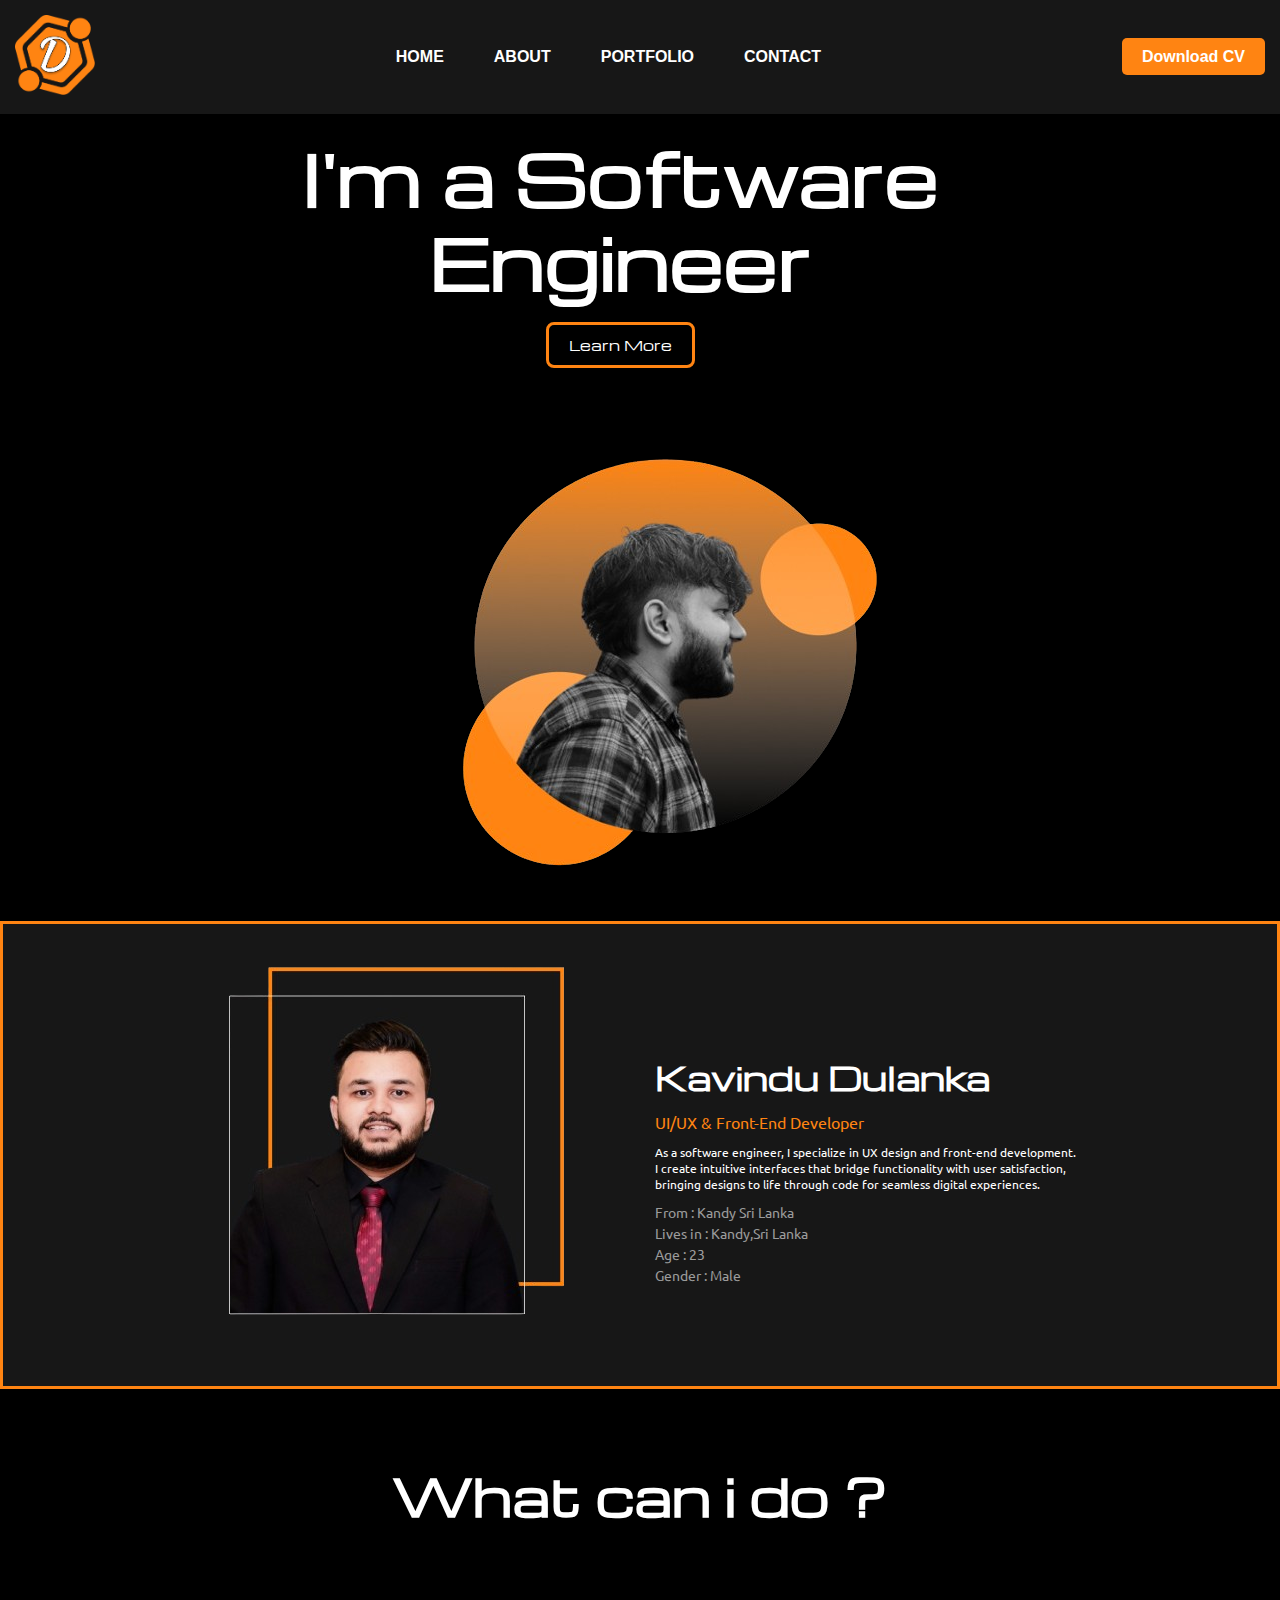
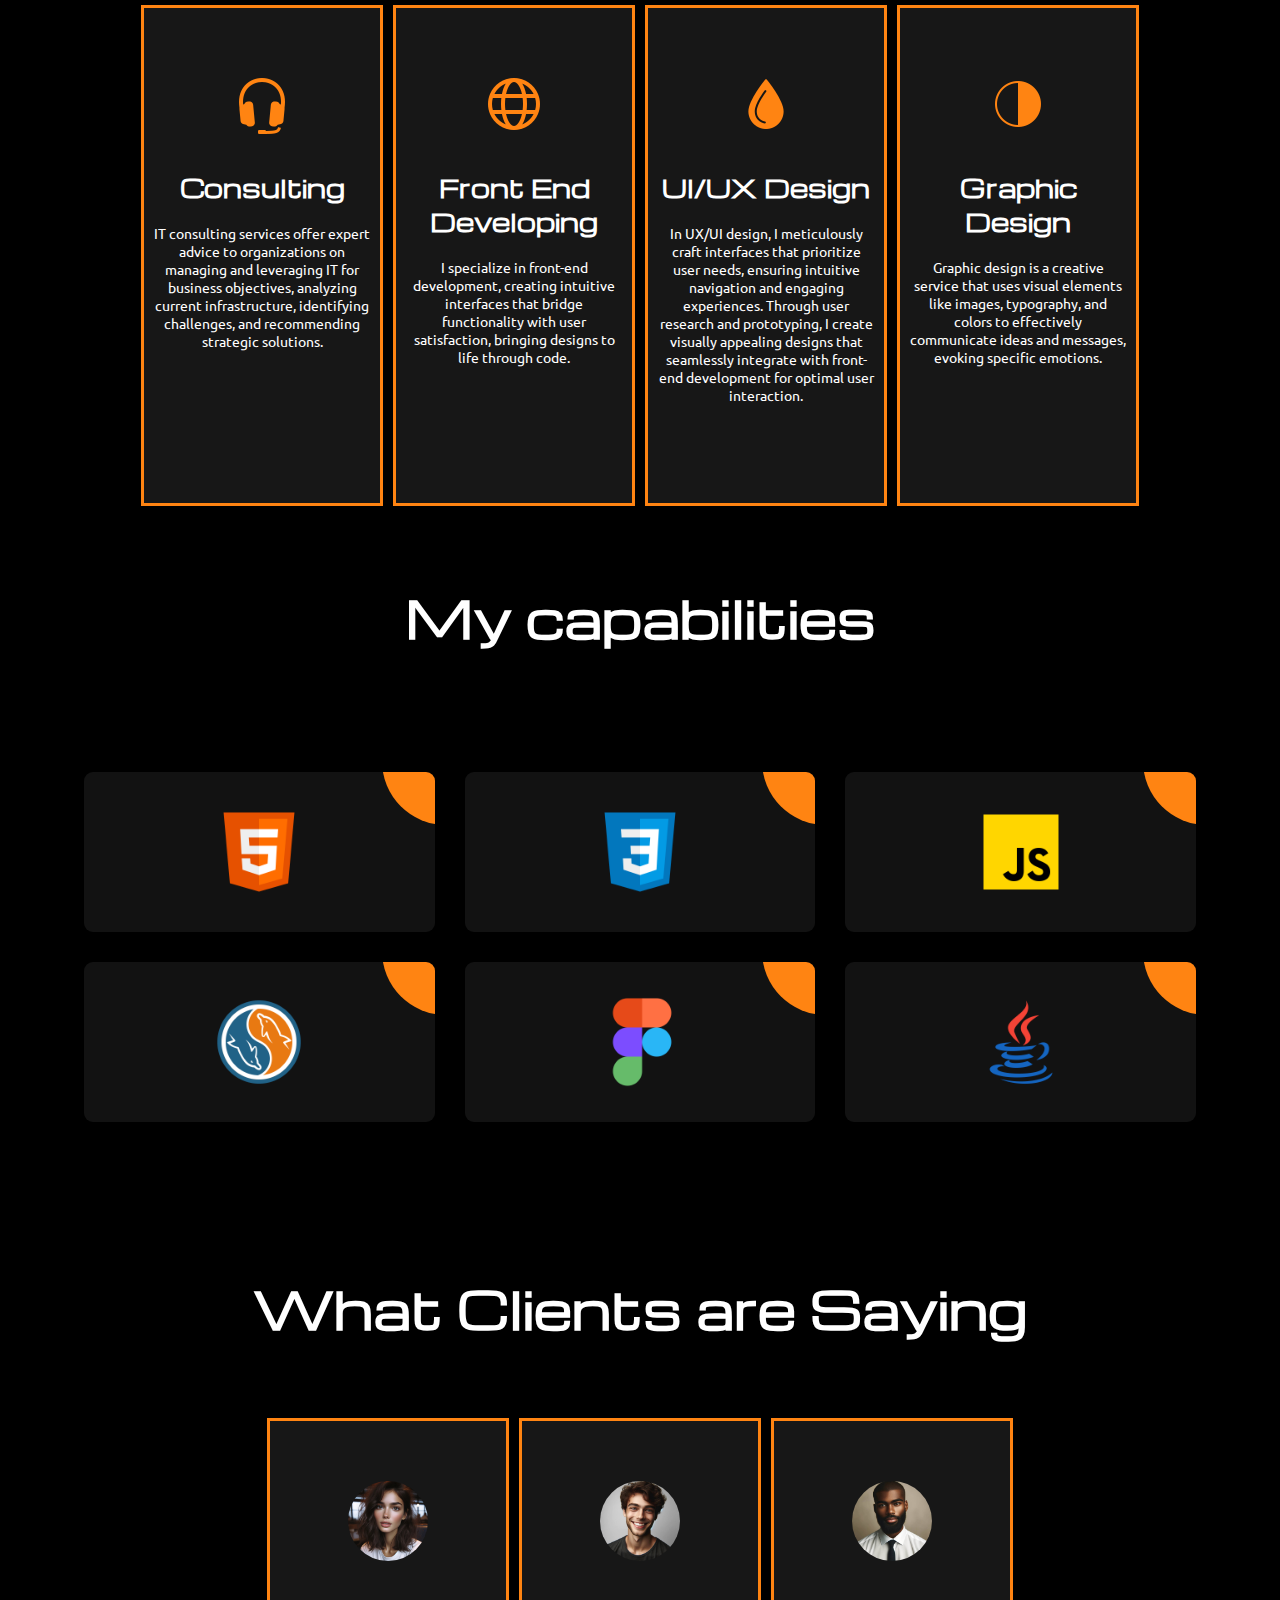
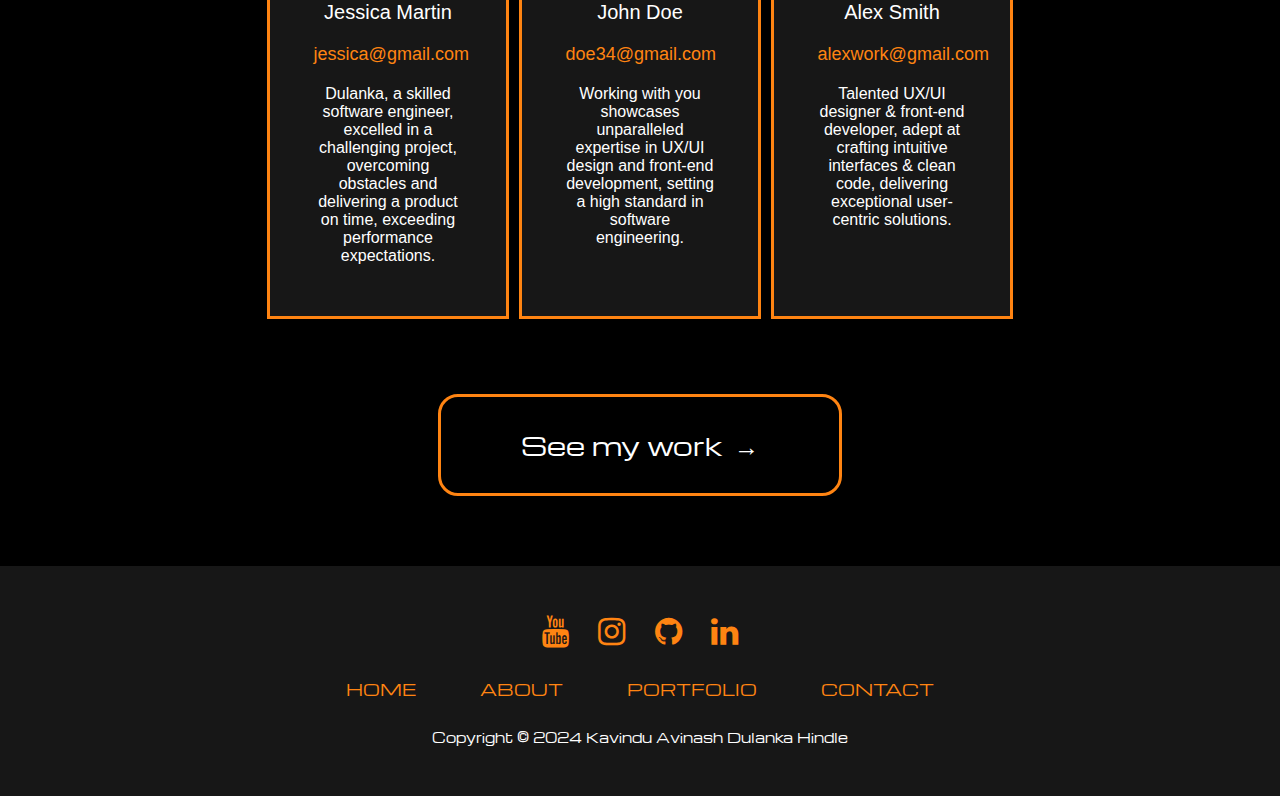
==== commit 7d921500: "Update index.html" ====
--- a/index.html
+++ b/index.html
@@ -179,7 +179,7 @@
         
     </div>
       <div class="container6">
-        <a href="Portfolio.html" class="btn">
+        <a href="Portfolio.html" class="btnn">
           See my work <span class="arrow">&rarr;</span>
         </a>
       </div>
--- a/css/style.css
+++ b/css/style.css
@@ -436,76 +436,100 @@
 }
 
 
-/* Skill bar */
-.container3 {
-  width: 90%;
-  max-width: 1280px;
-  margin: 20px auto;
-}
-
-.skill {
-  margin-bottom: 1%;
-}
-
-.skill-name {
-  margin-bottom: 1%;
-  font-family: "Michroma", sans-serif;
-  font-size: 20px;
-  color: #ffffff;
-}
-
-.skill-bar {
-  width: 100%;
-  height: 20px;
-  background-color: #ccc;
+.ag-format-container {
+  width: 1142px;
+  margin: 0 auto;
+}
+
+.ag-courses_box {
+  display: flex;
+  align-items: flex-start;
+  flex-wrap: wrap;
+  padding: 50px 0;
+}
+
+.ag-courses_item {
+  flex-basis: calc(33.333% - 30px);
+  margin: 0 15px 30px;
+  overflow: hidden;
+  border-radius: 9px;
+}
+
+.ag-courses-item_link {
+  display: flex;
+  justify-content: center;
+  align-items: center;
+  padding: 30px 20px;
+  background-color: #121212;
+  overflow: hidden;
   position: relative;
-  overflow: hidden;
-  border-radius: 1vw;
-}
-
-.skill-progress {
-  height: 100%;
+  text-decoration: none;
+  color: #FFF;
+}
+
+.ag-courses-item_logo {
+  max-width: 100px; 
+  max-height: 100px; 
+  z-index: 2;
+  position: relative;
+}
+
+.ag-courses-item_link:hover .ag-courses-item_bg {
+  -webkit-transform: scale(10);
+  -ms-transform: scale(10);
+  transform: scale(10);
+}
+
+.ag-courses-item_bg {
+  height: 128px;
+  width: 128px;
+  background-color: #FF8412;
+
+  z-index: 1;
   position: absolute;
-  top: 0;
-  left: -100%;
-  animation: progressAnimation 2s ease forwards;
-}
-
-.skill-percentage {
-  position: absolute;
-  top: 50%;
-  left: 50%;
-  transform: translate(-50%, -50%);
-  font-size: 1.5vw;
-}
-
-/* Skill bar colors */
-.html .skill-progress, .figma .skill-progress {
-  background-color: #FF8412;
-}
-
-.css .skill-progress, .java .skill-progress {
-  background-color: #264DE4;
-}
-
-/* Animation */
-@keyframes progressAnimation {
-  to {
-    left: 0;
-  }
-}
-
-/* Responsive CSS */
-
-@media screen and (max-width: 768px) {
-  .skill-percentage {
-    font-size: 2vw; /* Adjusted font size */
-  }
-}
-
-@media screen and (max-width: 576px) {
-  .skill-percentage {
-    font-size: 3vw; /* Adjusted font size */
+  top: -75px;
+  right: -75px;
+
+  border-radius: 50%;
+
+  -webkit-transition: all .5s ease;
+  -o-transition: all .5s ease;
+  transition: all .5s ease;
+}
+.ag-courses_item:nth-child(2n) .ag-courses-item_bg {
+  background-color: #FF8412;
+}
+.ag-courses_item:nth-child(3n) .ag-courses-item_bg {
+  background-color: #FF8412;
+}
+.ag-courses_item:nth-child(4n) .ag-courses-item_bg {
+  background-color: #FF8412;
+}
+.ag-courses_item:nth-child(5n) .ag-courses-item_bg {
+  background-color: #FF8412;
+}
+.ag-courses_item:nth-child(6n) .ag-courses-item_bg {
+  background-color: #FF8412;
+}
+
+@media only screen and (max-width: 979px) {
+  .ag-courses_item {
+    flex-basis: calc(50% - 30px);
+  }
+}
+
+@media only screen and (max-width: 767px) {
+  .ag-format-container {
+    width: 96%;
+  }
+}
+
+@media only screen and (max-width: 639px) {
+  .ag-courses_item {
+    flex-basis: 100%;
+  }
+  .ag-courses-item_link {
+    padding: 22px 40px;
   }
 }
 
@@ -601,43 +625,45 @@
 
 
 
-/* button */
+
+@keyframes policeLight {
+  0% {
+    background-color: #FF8412; 
+    transform: translateY(-5px); 
+  }
+  50% {
+    background-color: #000000; 
+    transform: translateY(5px); 
+  }
+  100% {
+    background-color: #FF8412; 
+    transform: translateY(-5px); 
+  }
+}
+
+/* Style for container6 */
 .container6 {
-  display: flex;
-  justify-content: center;
-  align-items: center;
-  margin-top: 70PX;
-}
-
-.btn {
-  padding: 10px 20px;
-  font-size: 30px;
-  background-color: #ffffff00;
-  color: #ffffff;
+  text-align: center; 
+  margin-top: 30px; 
+  margin-top: 70px;
+}
+
+* 
+.btnn {
+  display: inline-block;
+  padding: 30px 80px;
+  color: #fff;
   border: 3px solid #FF8412;
+  text-decoration: none;
   border-radius: 20px;
-  cursor: pointer;
-  position: relative;
+  animation: policeLight 2s ease infinite; 
+  font-size: 25px;
   font-family: "Michroma", sans-serif;
 }
 
+/* Style for arrow */
 .arrow {
-  margin-left: 5px;
-  animation: arrowAnimation 1s infinite;
-}
-
-@keyframes arrowAnimation {
-  0% {
-    margin-left: 5px;
-  }
-
-  50% {
-    margin-left: 10px;
-  }
-
-  100% {
-    margin-left: 5px;
-  }
+  margin-left: 5px; 
 }
 
 .footer {
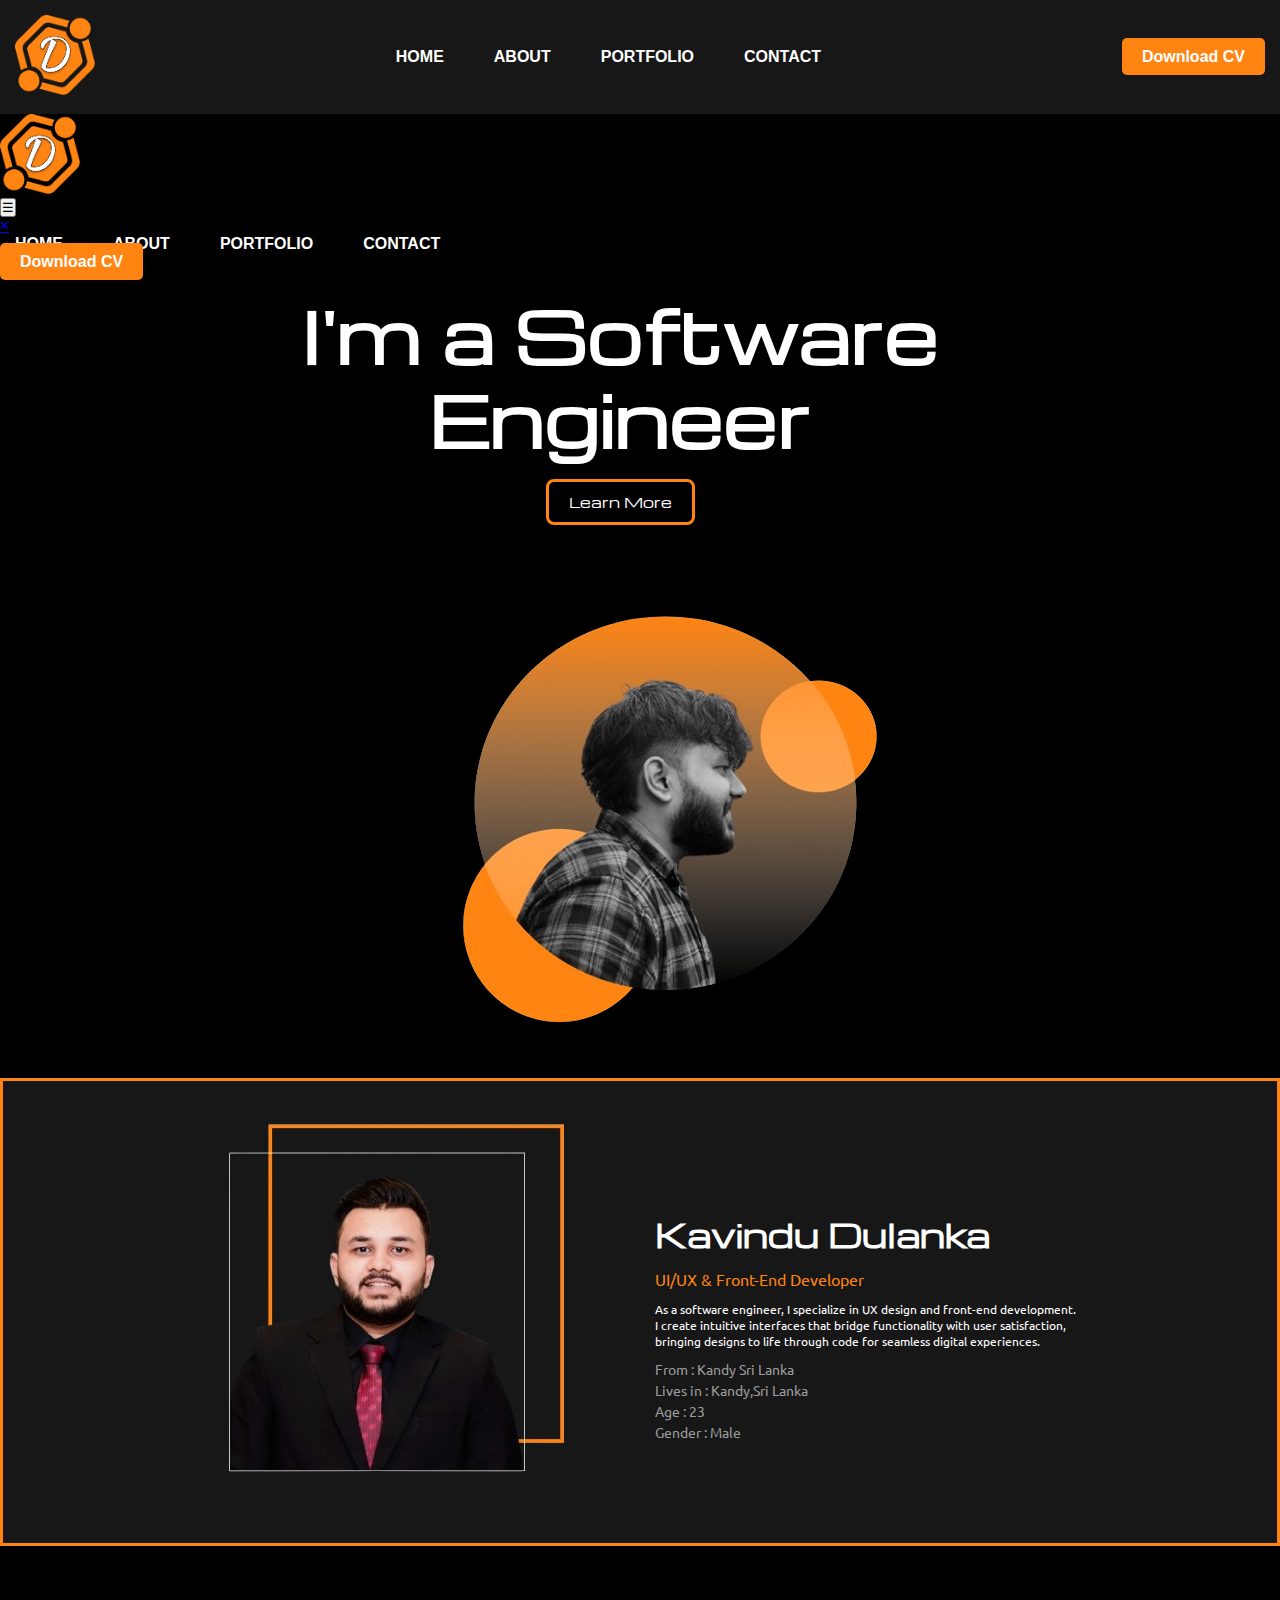
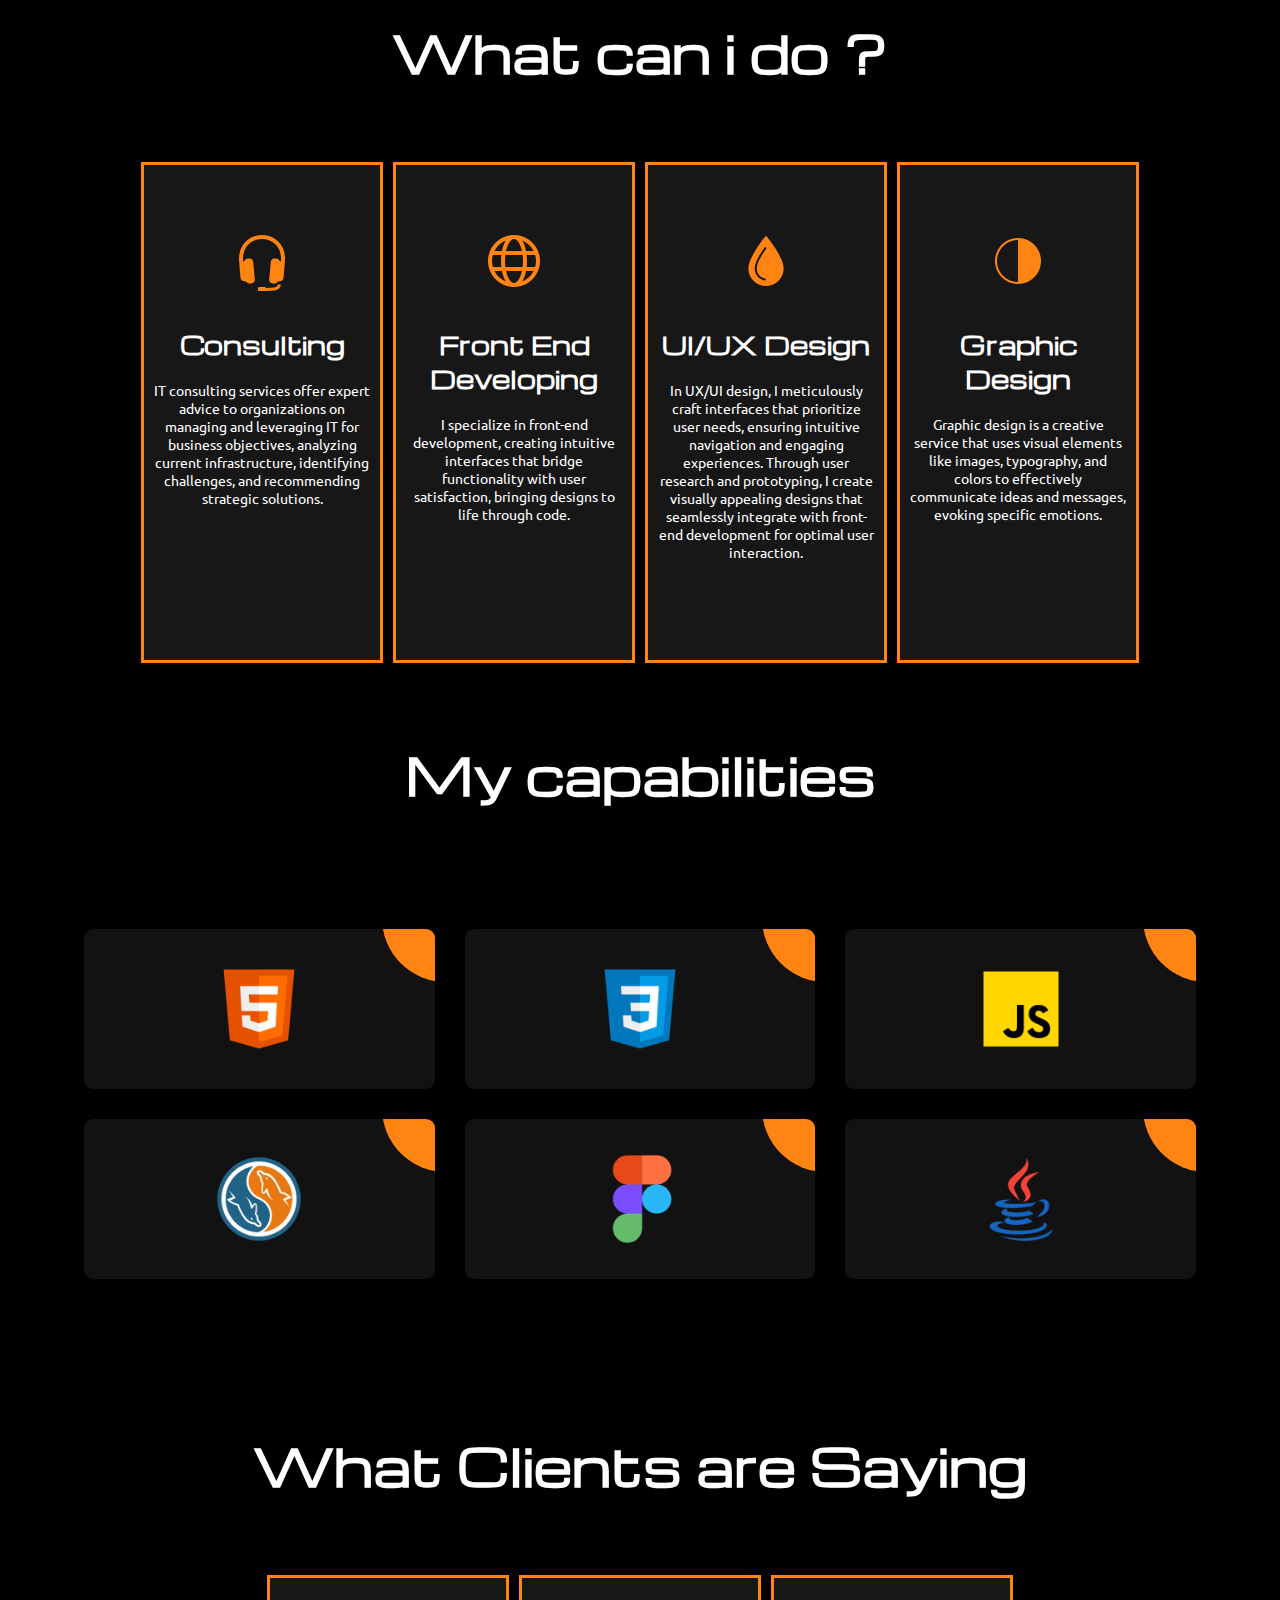
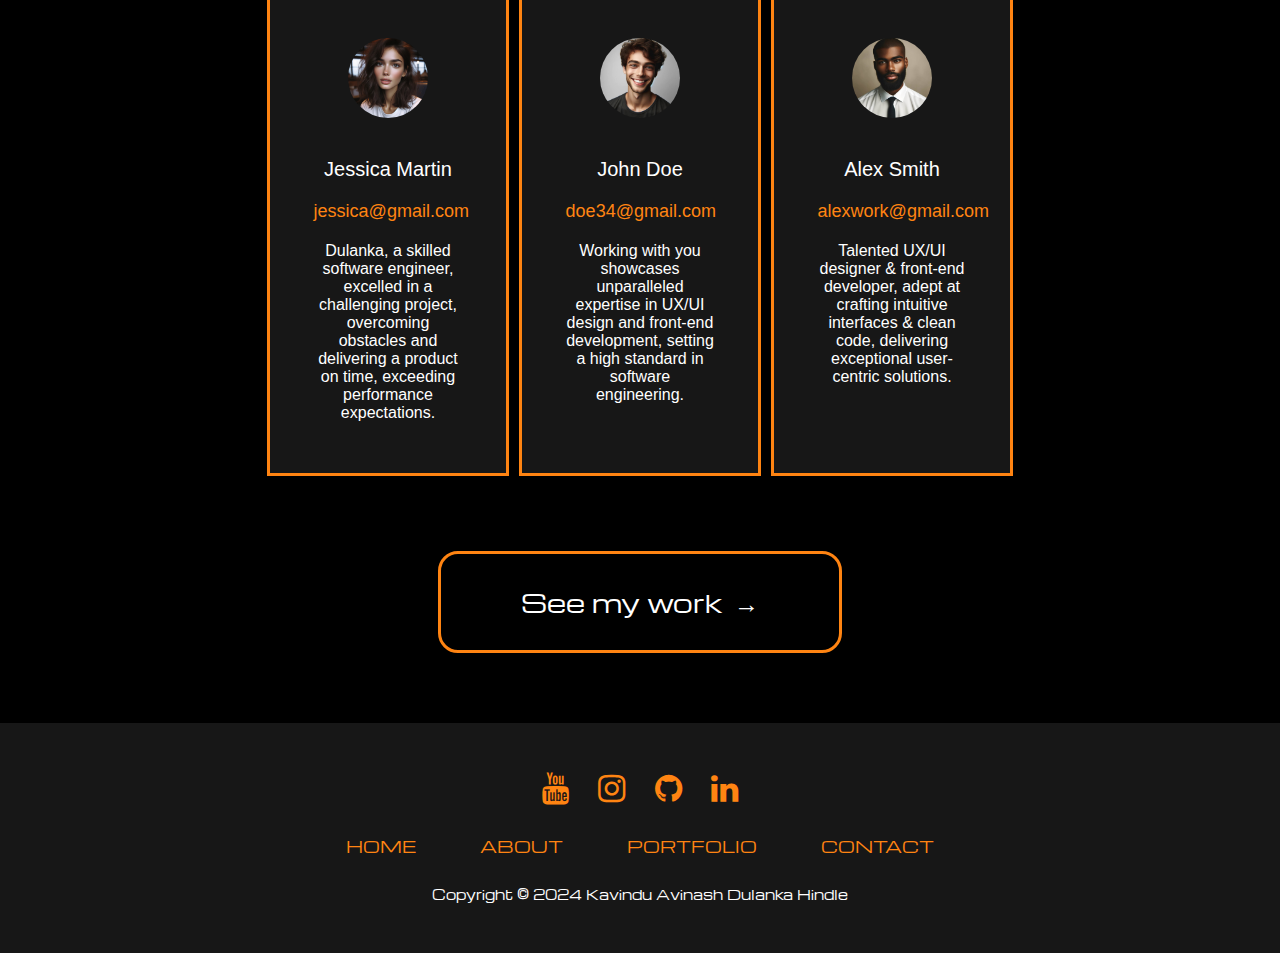
==== commit 4c20169e: "Update index.html" ====
--- a/index.html
+++ b/index.html
@@ -10,7 +10,7 @@
     <link rel="stylesheet" href="https://cdnjs.cloudflare.com/ajax/libs/font-awesome/4.7.0/css/font-awesome.min.css">
 </head>
 <body>
-    <div class="navbar">
+  <div class="navbar">
         <div class="logo">
             <img src="picture/4.png" alt="Logo">
         </div>
@@ -22,9 +22,44 @@
         </ul>
         <div class="cv-button">
             <a href="Kavindu Hindle CV.pdf" download target="_blank">Download CV</a>
-
-        </div>
-    </div>
+        </div>
+    </div>
+
+    <div class="mobile-header">
+        <div class="logo">
+            <img src="picture/4.png" alt="Logo">
+        </div>
+        <button class="openbtn" onclick="openNav()">☰</button>
+    </div>
+
+    <div id="sidebar" class="sidebar">
+        <a href="javascript:void(0)" class="closebtn" onclick="closeNav()">&times;</a>
+        <ul class="menu">
+            <li><a href="index.html">Home</a></li>
+            <li><a href="about.html">About</a></li>
+            <li><a href="Portfolio.html">Portfolio</a></li>
+            <li><a href="contact.html">Contact</a></li>
+        </ul>
+        <div class="cv-button">
+            <a href="Kavindu Hindle CV.pdf" download target="_blank">Download CV</a>
+        </div>
+    </div>
+
+    <div id="main">
+       
+    </div>
+
+    <script>
+        function openNav() {
+            document.getElementById("sidebar").style.width = "250px";
+            document.getElementById("main").style.marginLeft = "250px";
+        }
+
+        function closeNav() {
+            document.getElementById("sidebar").style.width = "0";
+            document.getElementById("main").style.marginLeft= "0";
+        }
+    </script>
     <div class="content">
         <div class="left-section">
             <h1>I'm a Software<br> Engineer</h1>
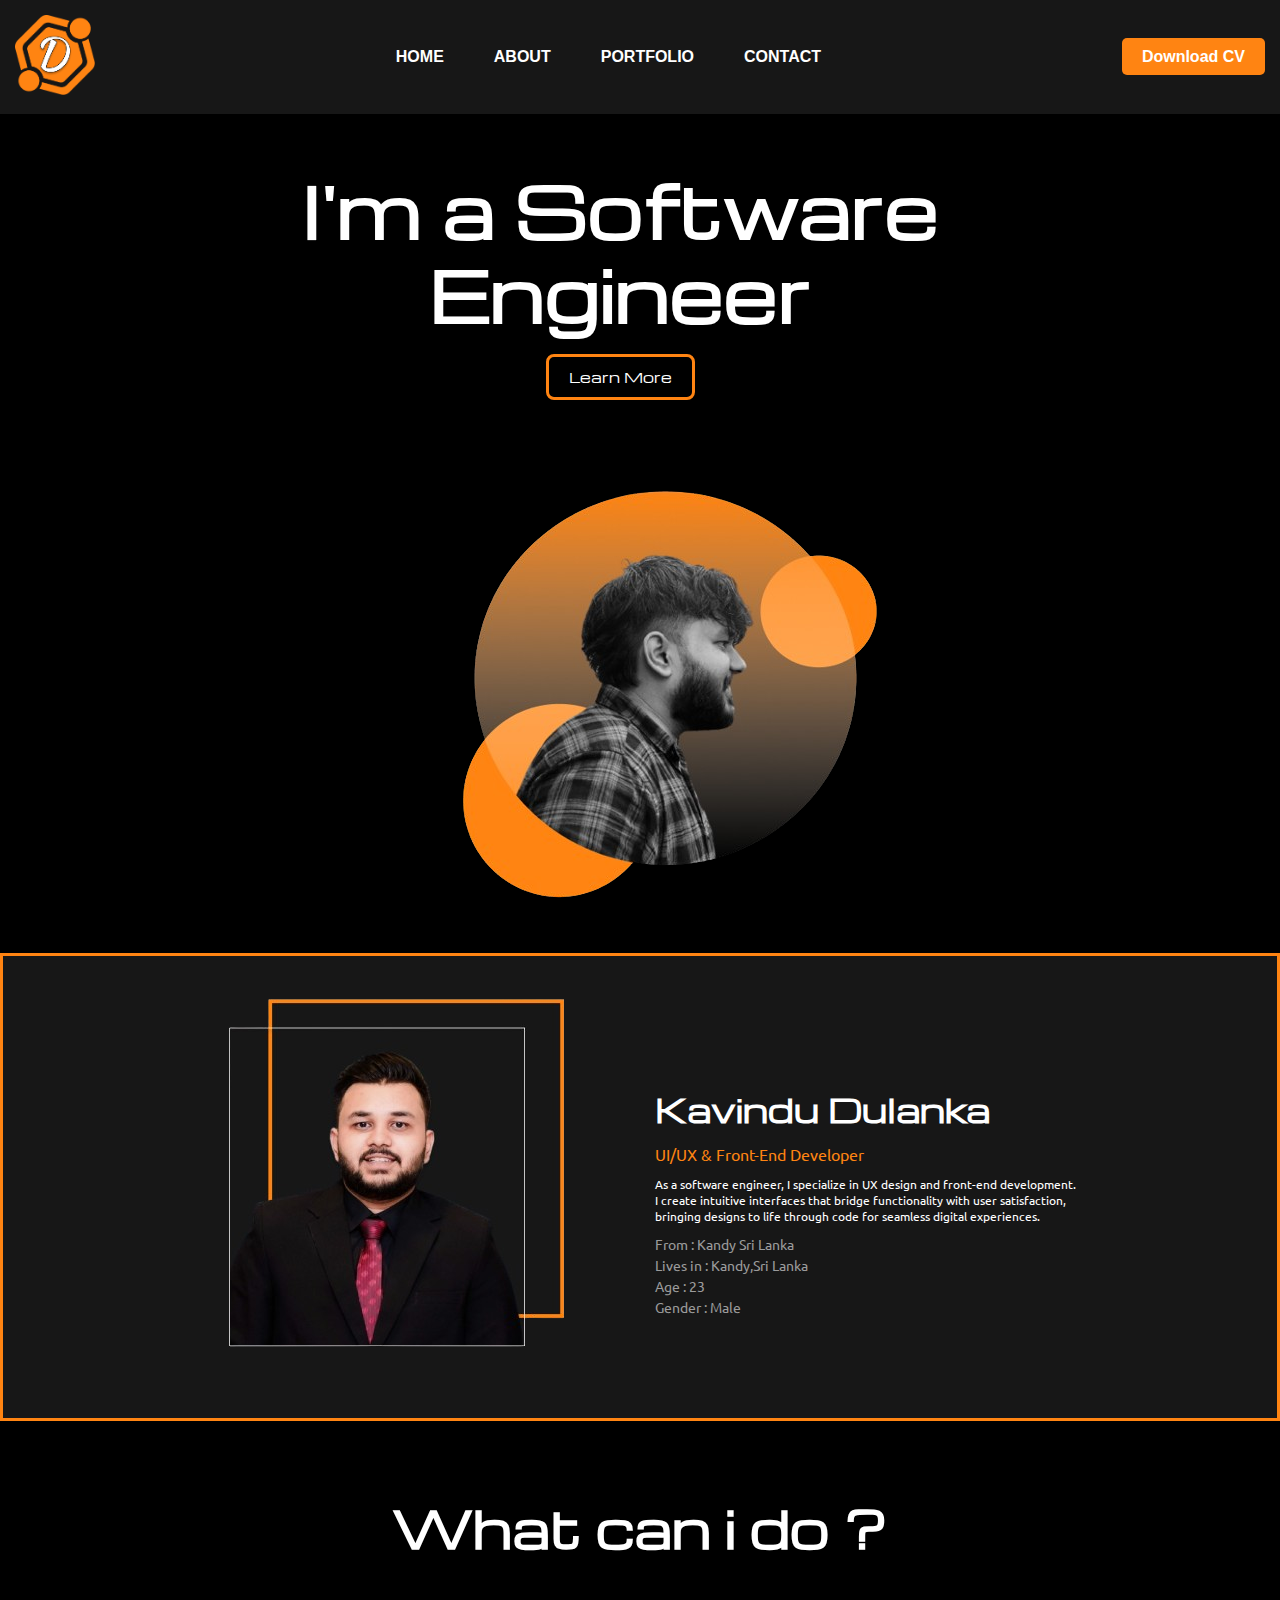
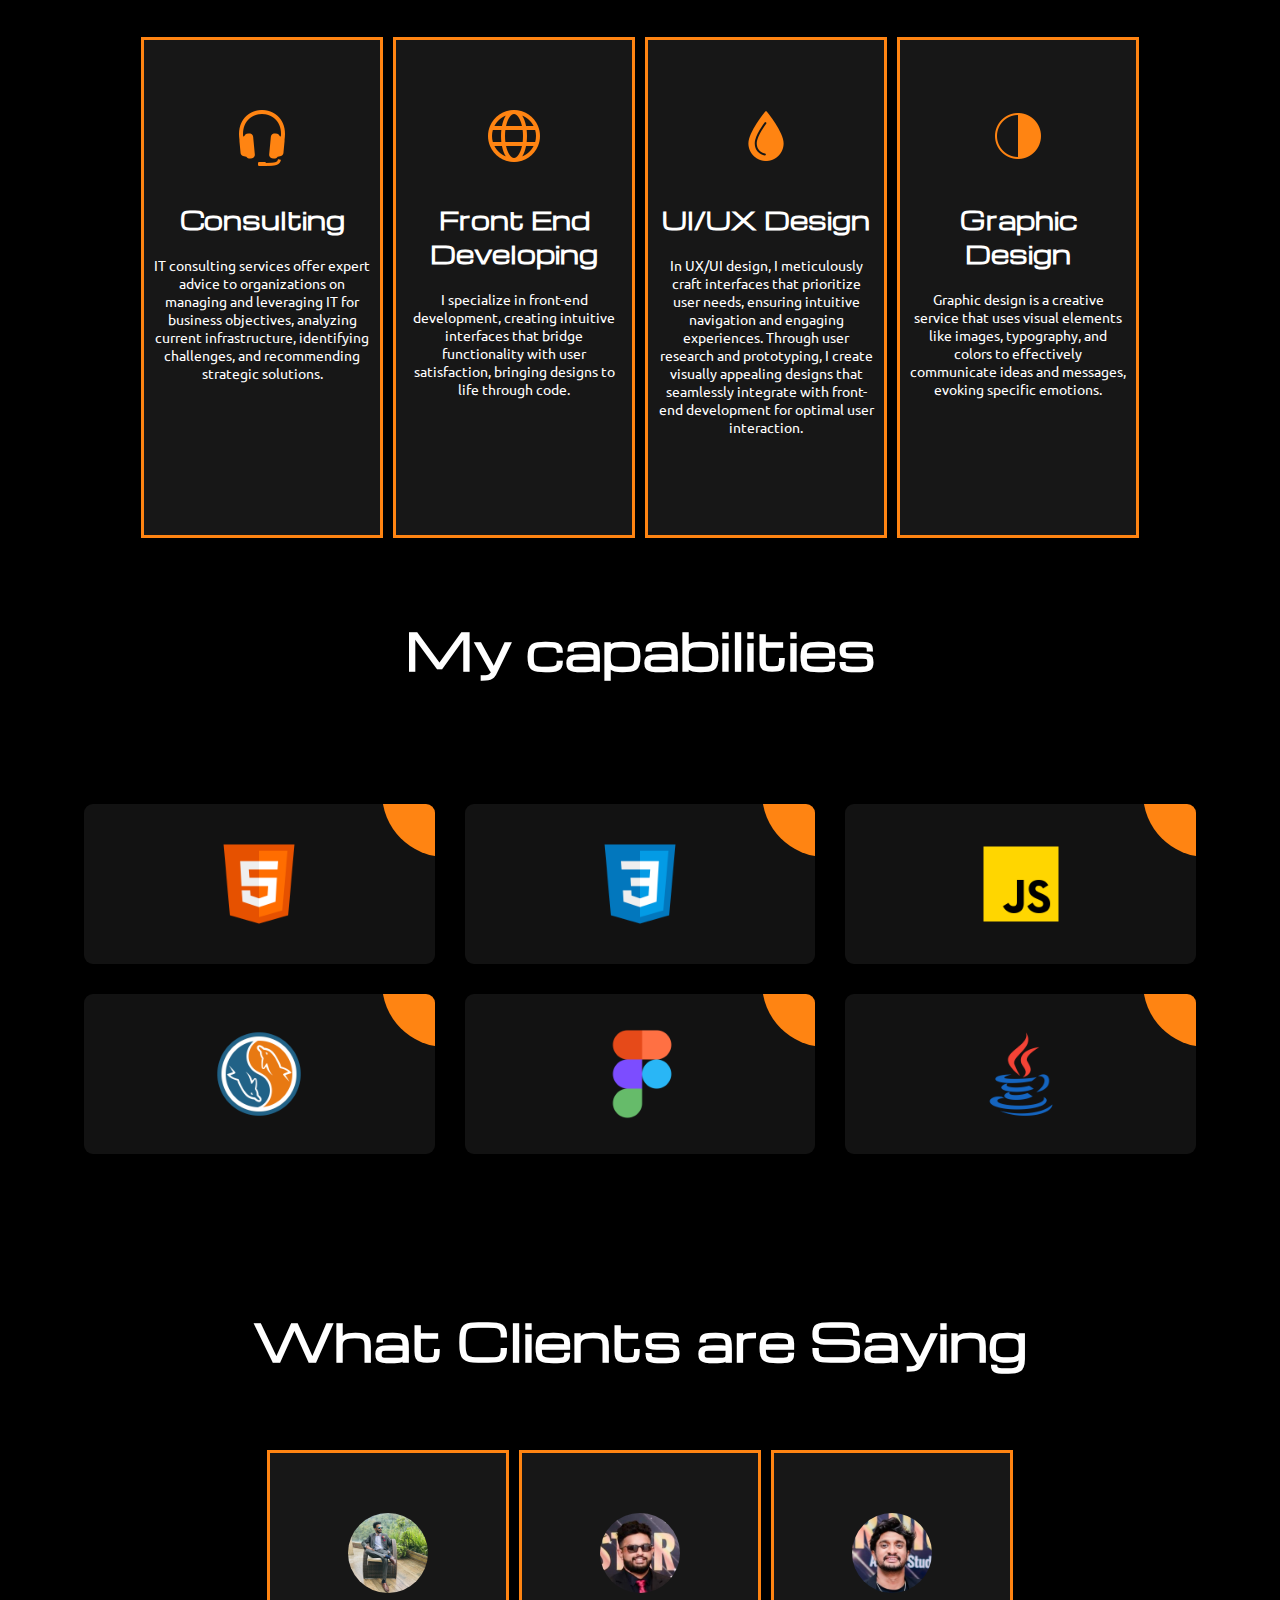
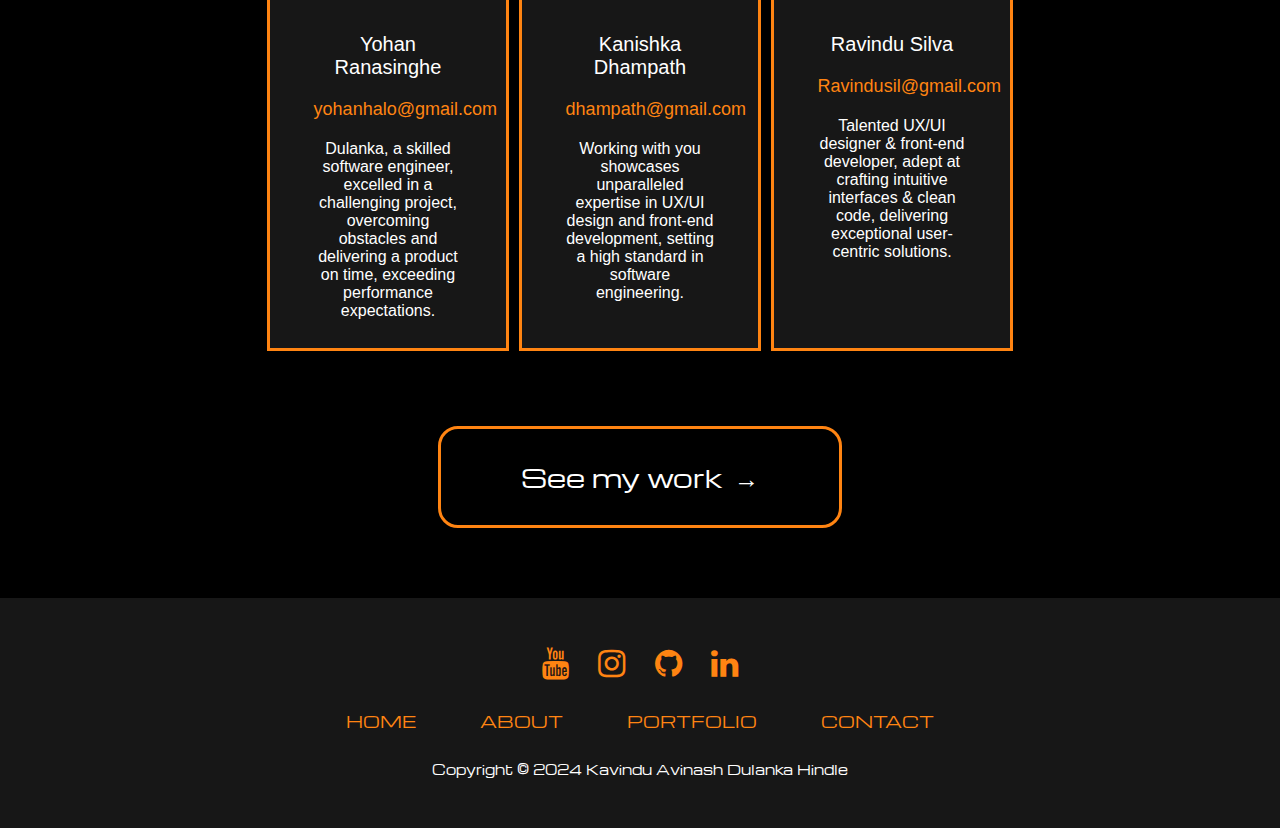
==== commit 1cbefdf2: "Update index.html" ====
--- a/index.html
+++ b/index.html
@@ -180,37 +180,39 @@
       <div class="leftt-section">
         <h2>What Clients are Saying </h2> 
     </div>
-<div class="container4">
+ <div class="container4">
         <div class="card">
             <div class="photo">
-                <img src="picture/16.png" alt="Photo 1">
+                <img src="picture/16.jpg" alt="Photo 1">
             </div>
             <div class="info">
-                <p class="name">Jessica Martin</p>
-                <p class="email">jessica@gmail.com</p>
+                <p class="name">Yohan Ranasinghe</p>
+                <p class="email">yohanhalo@gmail.com</p>
                 <p class="details">Dulanka, a skilled software engineer, excelled in a challenging project, overcoming obstacles and delivering a product on time, exceeding performance expectations.</p>
             </div>
         </div>
         <div class="card">
             <div class="photo">
-                <img src="picture/17.png" alt="Photo 2">
+                <img src="picture/17.jpg" alt="Photo 2">
             </div>
             <div class="info">
-                <p class="name">John Doe</p>
-                <p class="email">doe34@gmail.com</p>
+                <p class="name">Kanishka Dhampath</p>
+                <p class="email">dhampath@gmail.com</p>
                 <p class="details">Working with you showcases unparalleled expertise in UX/UI design and front-end development, setting a high standard in software engineering.</p>
             </div>
         </div>
         <div class="card">
             <div class="photo">
-                <img src="picture/18.png" alt="Photo 3">
+                <img src="picture/18.jpg" alt="Photo 3">
             </div>
             <div class="info">
-                <p class="name">Alex Smith</p>
-                <p class="email">alexwork@gmail.com</p>
+                <p class="name">Ravindu Silva</p>
+                <p class="email">Ravindusil@gmail.com</p>
                 <p class="details">Talented UX/UI designer & front-end developer, adept at crafting intuitive interfaces & clean code, delivering exceptional user-centric solutions.</p>
             </div>
         </div>
+        
+    </div>
         
     </div>
       <div class="container6">
--- a/css/style.css
+++ b/css/style.css
@@ -18,9 +18,24 @@
 
 
 /* Navbar styles */
-/* Base styles */
+body {
+ 
+  margin: 0;
+  transition: margin-left .5s;
+}
+
 .navbar {
   display: flex;
+  justify-content: space-between;
+  align-items: center;
+  padding: 15px;
+  background-color: #171717;
+  color: #fff;
+  box-shadow: 0 2px 4px rgba(0, 0, 0, 0.1);
+}
+
+.mobile-header {
+  display: none;
   justify-content: space-between;
   align-items: center;
   padding: 15px;
@@ -72,51 +87,125 @@
 }
 
 .cv-button a:hover {
-  background-color: #FF8412;
-  color: #ffffff;
-}
-
-/* Adjustments for smaller screens */
-@media screen and (max-width: 768px) {
+  background-color: #000000;
+  color: #FF8412;
+}
+
+.sidebar {
+  height: 100%;
+  width: 0;
+  position: fixed;
+  z-index: 1;
+  top: 0;
+  left: 0;
+  background-color: #000000;
+  overflow-x: hidden;
+  transition: 0.5s;
+  padding-top: 60px;
+  box-shadow: 0 2px 4px rgba(0, 0, 0, 0.1);
+  color: #fff;
+}
+
+.sidebar .closebtn {
+  position: absolute;
+  top: 0;
+  right: 25px;
+  font-size: 36px;
+  margin-left: 50px;
+}
+
+.sidebar .menu {
+  list-style-type: none;
+  padding: 0;
+  display: flex;
+  flex-direction: column;
+}
+
+.sidebar .menu li {
+  padding: 8px 8px 8px 32px;
+  text-align: left;
+}
+
+.sidebar .menu li a {
+  color: #fff;
+  text-decoration: none;
+  display: block;
+  font-size: 16px;
+  font-weight: bold;
+  text-transform: uppercase;
+  padding: 10px 15px;
+  transition: background-color 0.3s, color 0.3s;
+}
+
+.sidebar .menu li a:hover {
+  background-color: #FF8412;
+  color: #ffffff;
+}
+
+.sidebar .cv-button {
+  padding: 15px 8px 15px 32px;
+  text-align: left;
+}
+
+.sidebar .cv-button a {
+  color: #fff;
+  background-color: #FF8412;
+  padding: 10px 20px;
+  border-radius: 5px;
+  text-decoration: none;
+  transition: background-color 0.3s, color 0.3s;
+  font-weight: bold;
+}
+
+.sidebar .cv-button a:hover {
+  background-color: #FF8412;
+  color: #ffffff;
+}
+
+#main {
+  transition: margin-left .5s;
+  padding: 16px;
+}
+
+.openbtn {
+  font-size: 20px;
+  cursor: pointer;
+  background-color: #111;
+  color: white;
+  padding: 10px 15px;
+  border: none;
+  z-index: 2;
+}
+
+.openbtn:hover {
+  background-color: #444;
+}
+
+@media (max-width: 768px) {
   .navbar {
-    flex-direction: column;
-    padding: 20px;
-  }
-
-  .menu {
-    margin-top: 10px;
-    flex-direction: column;
-    align-items: center;
-  }
-
-  .menu li {
-    margin-right: 0;
-    margin-bottom: 10px;
-  }
-
-  .cv-button {
-    margin-top: 10px;
-  }
-}
-
-/* Adjustments for smaller screens */
-@media screen and (max-width: 768px) {
-  .navbar {
-    flex-direction: column;
-    padding: 20px;
-    margin-top: 20px;
-  }
-
-  .navbar .menu {
-    margin-top: 10px;
-  }
-
-  .navbar .menu li {
-    margin-right: 15px;
-  }
-
-  .cv-button {
-    margin-top: 10px;
+      display: none;
+  }
+
+  .mobile-header {
+      display: flex;
+  }
+
+  .sidebar .logo {
+      display: none;
+  }
+}
+
+@media (min-width: 769px) {
+  .sidebar {
+      display: none;
+  }
+
+  .mobile-header {
+      display: none;
+  }
+
+  .openbtn {
+      display: none;
   }
 }
 
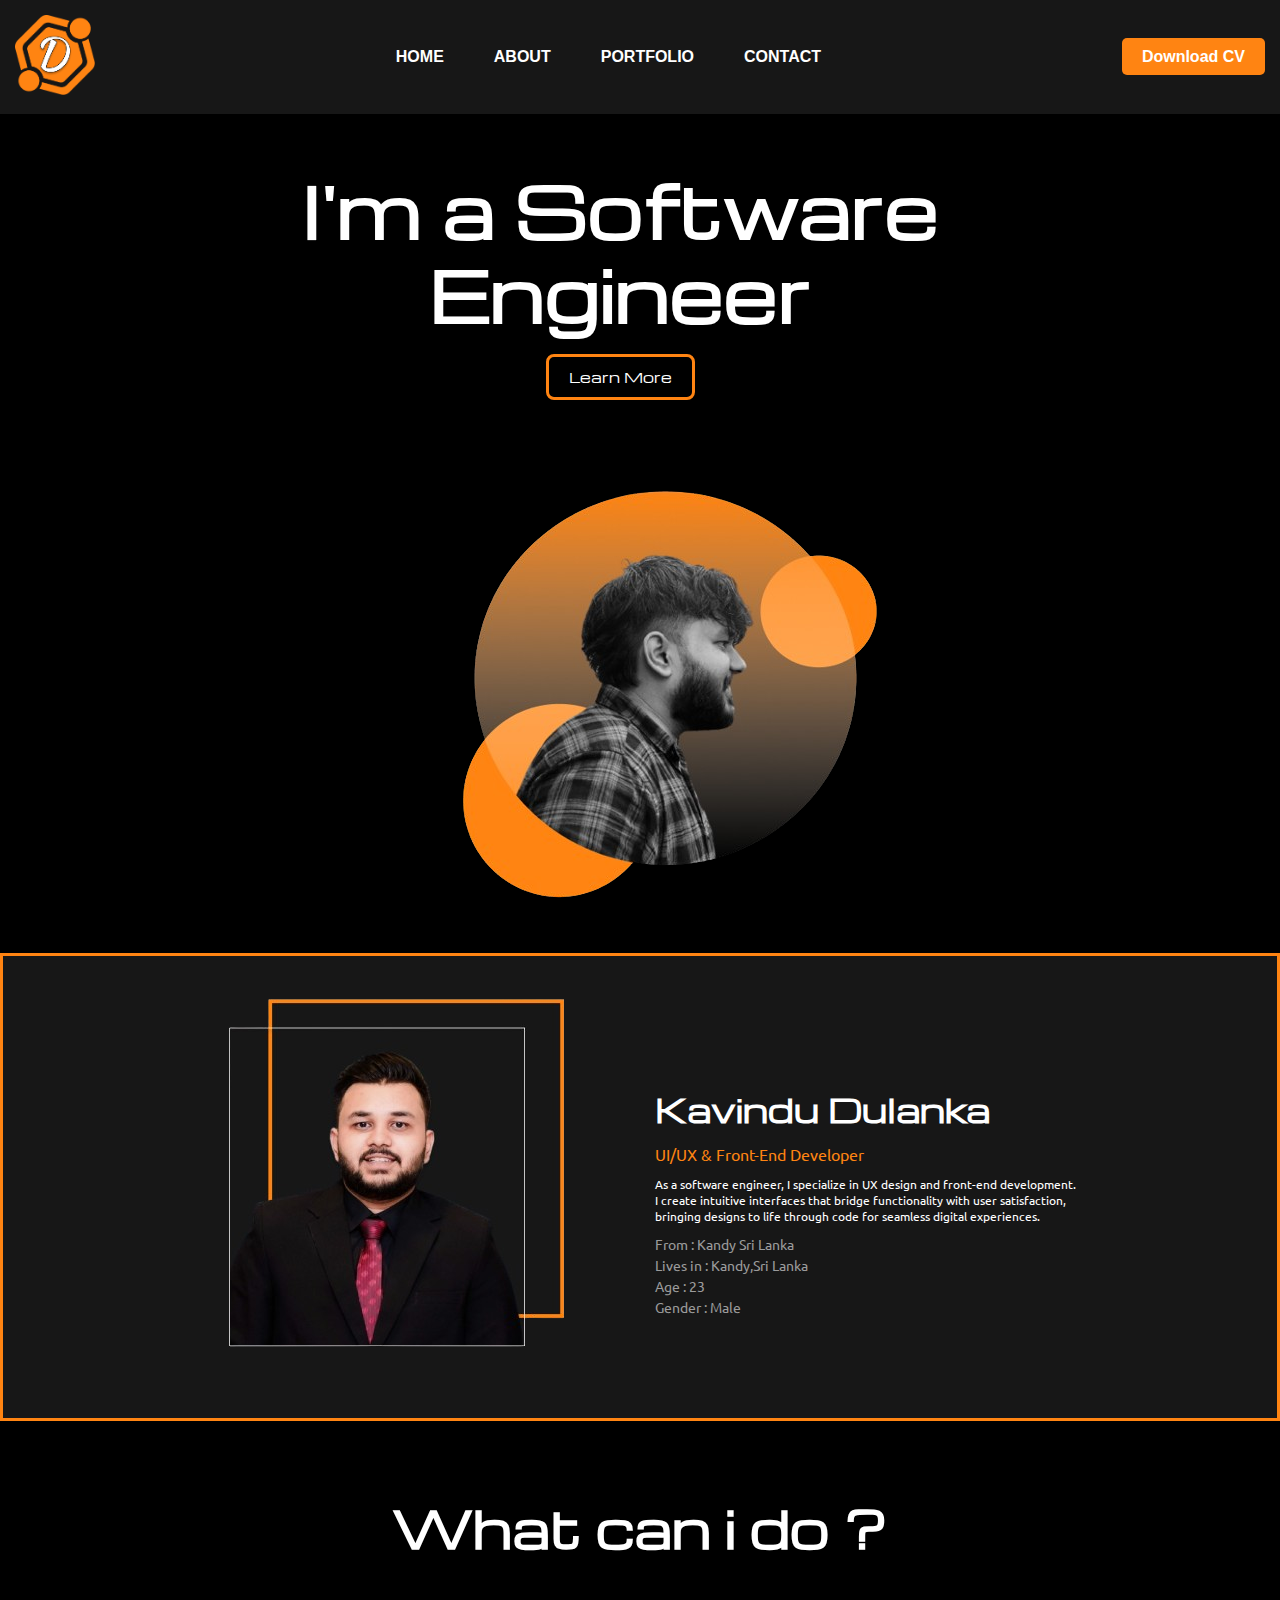
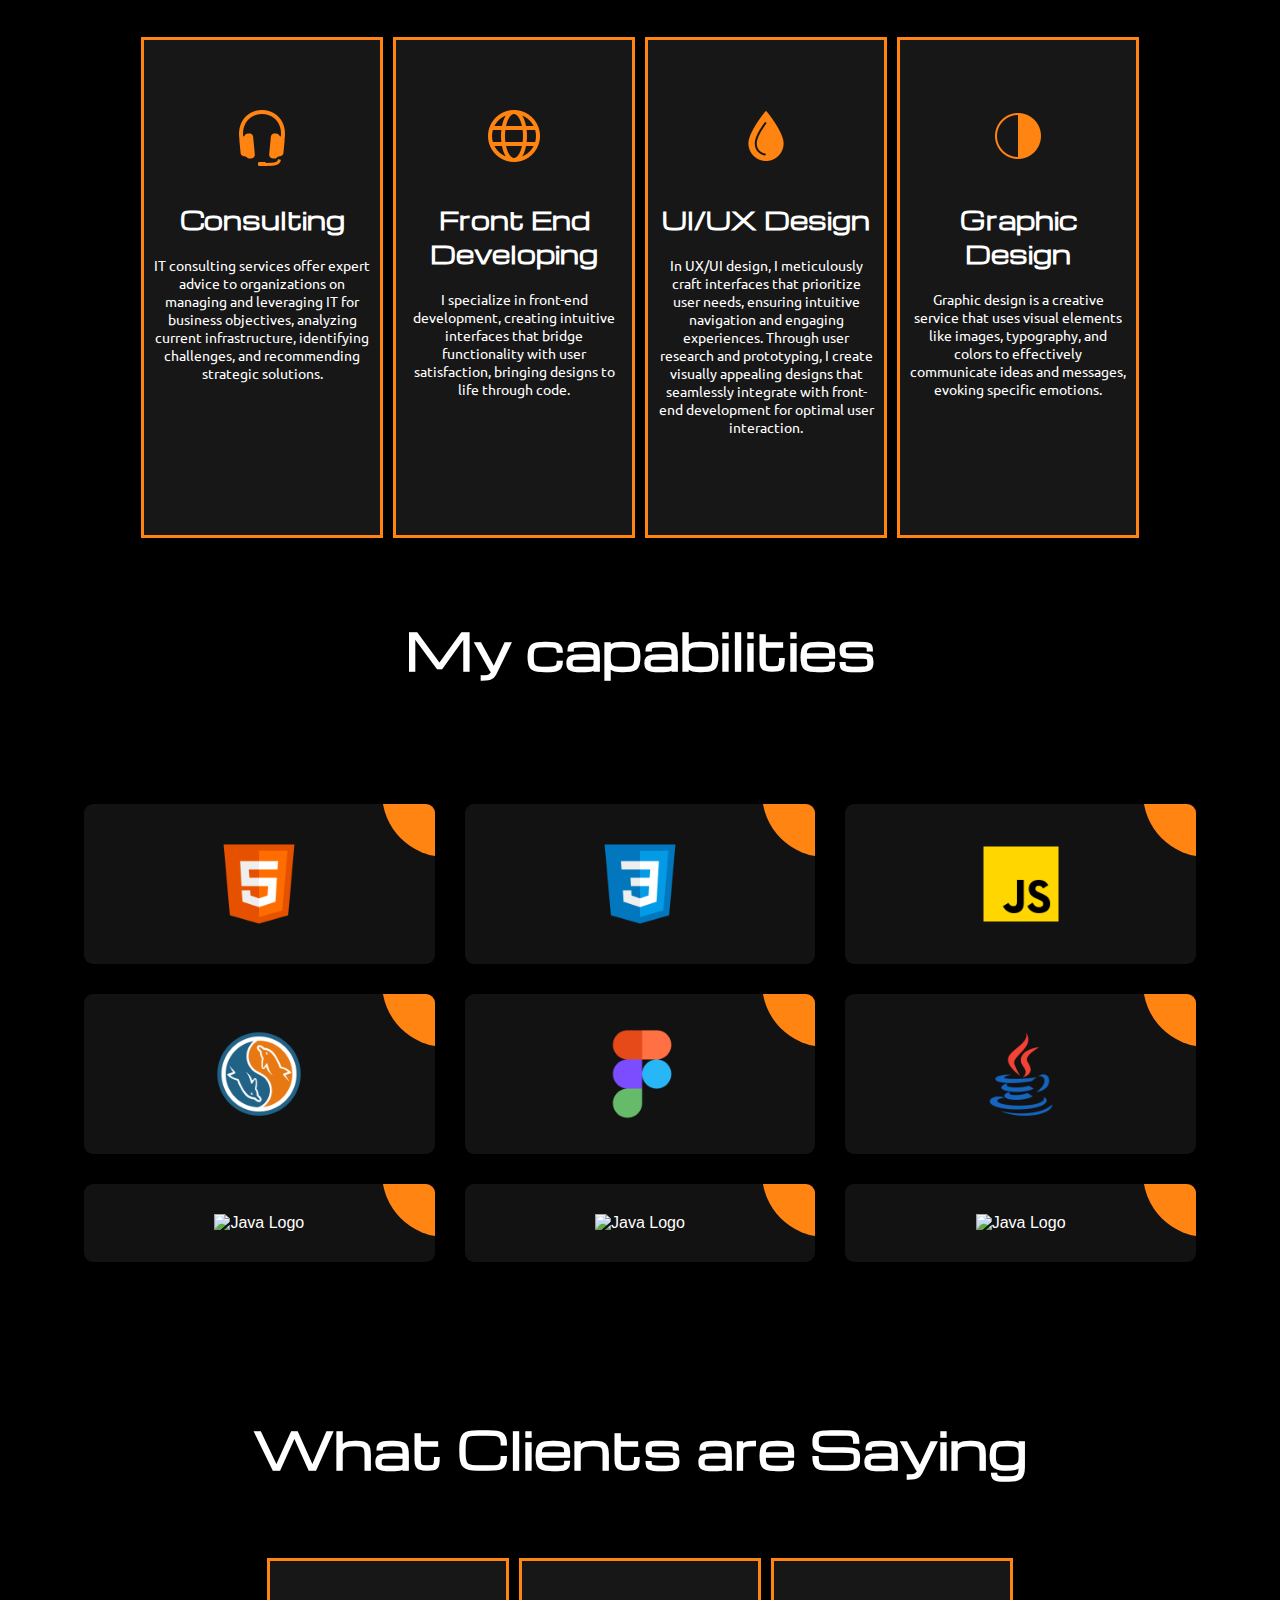
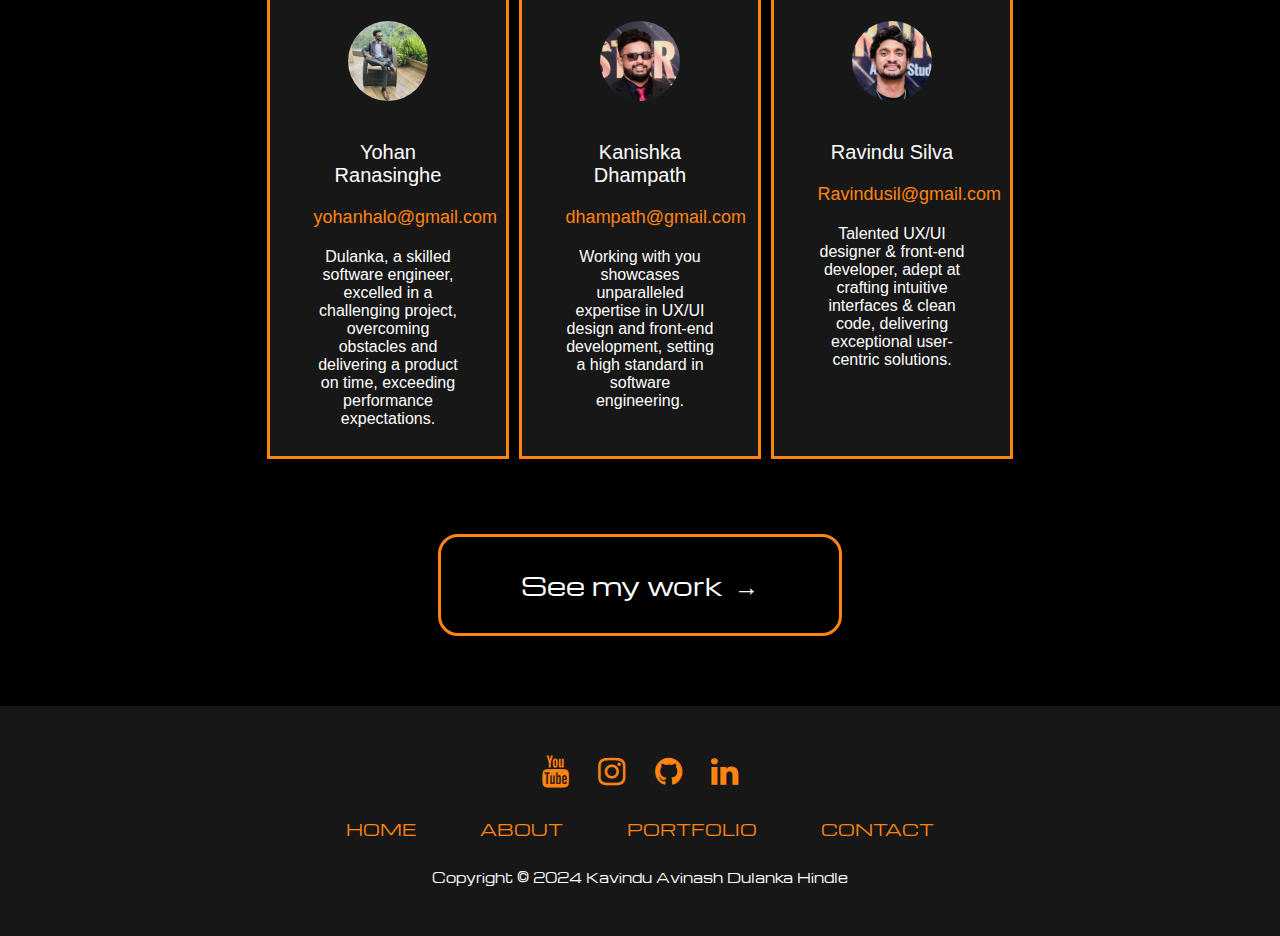
==== commit 554dcb17: "Update index.html" ====
--- a/index.html
+++ b/index.html
@@ -174,6 +174,24 @@
               <img class="ag-courses-item_logo" src="picture/capabilities/java.png" alt="Java Logo">
             </a>
           </div>
+            <div class="ag-courses_item">
+            <a class="ag-courses-item_link" >
+              <div class="ag-courses-item_bg"></div>
+              <img class="ag-courses-item_logo" src="picture/capabilities/photoshop.png" alt="Java Logo">
+            </a>
+          </div>
+          <div class="ag-courses_item">
+            <a class="ag-courses-item_link" >
+              <div class="ag-courses-item_bg"></div>
+              <img class="ag-courses-item_logo" src="picture/capabilities/illstrator.png" alt="Java Logo">
+            </a>
+          </div>
+          <div class="ag-courses_item">
+            <a class="ag-courses-item_link" >
+              <div class="ag-courses-item_bg"></div>
+              <img class="ag-courses-item_logo" src="picture/capabilities/xd.png" alt="Java Logo">
+            </a>
+          </div>
         </div>
       </div>
       
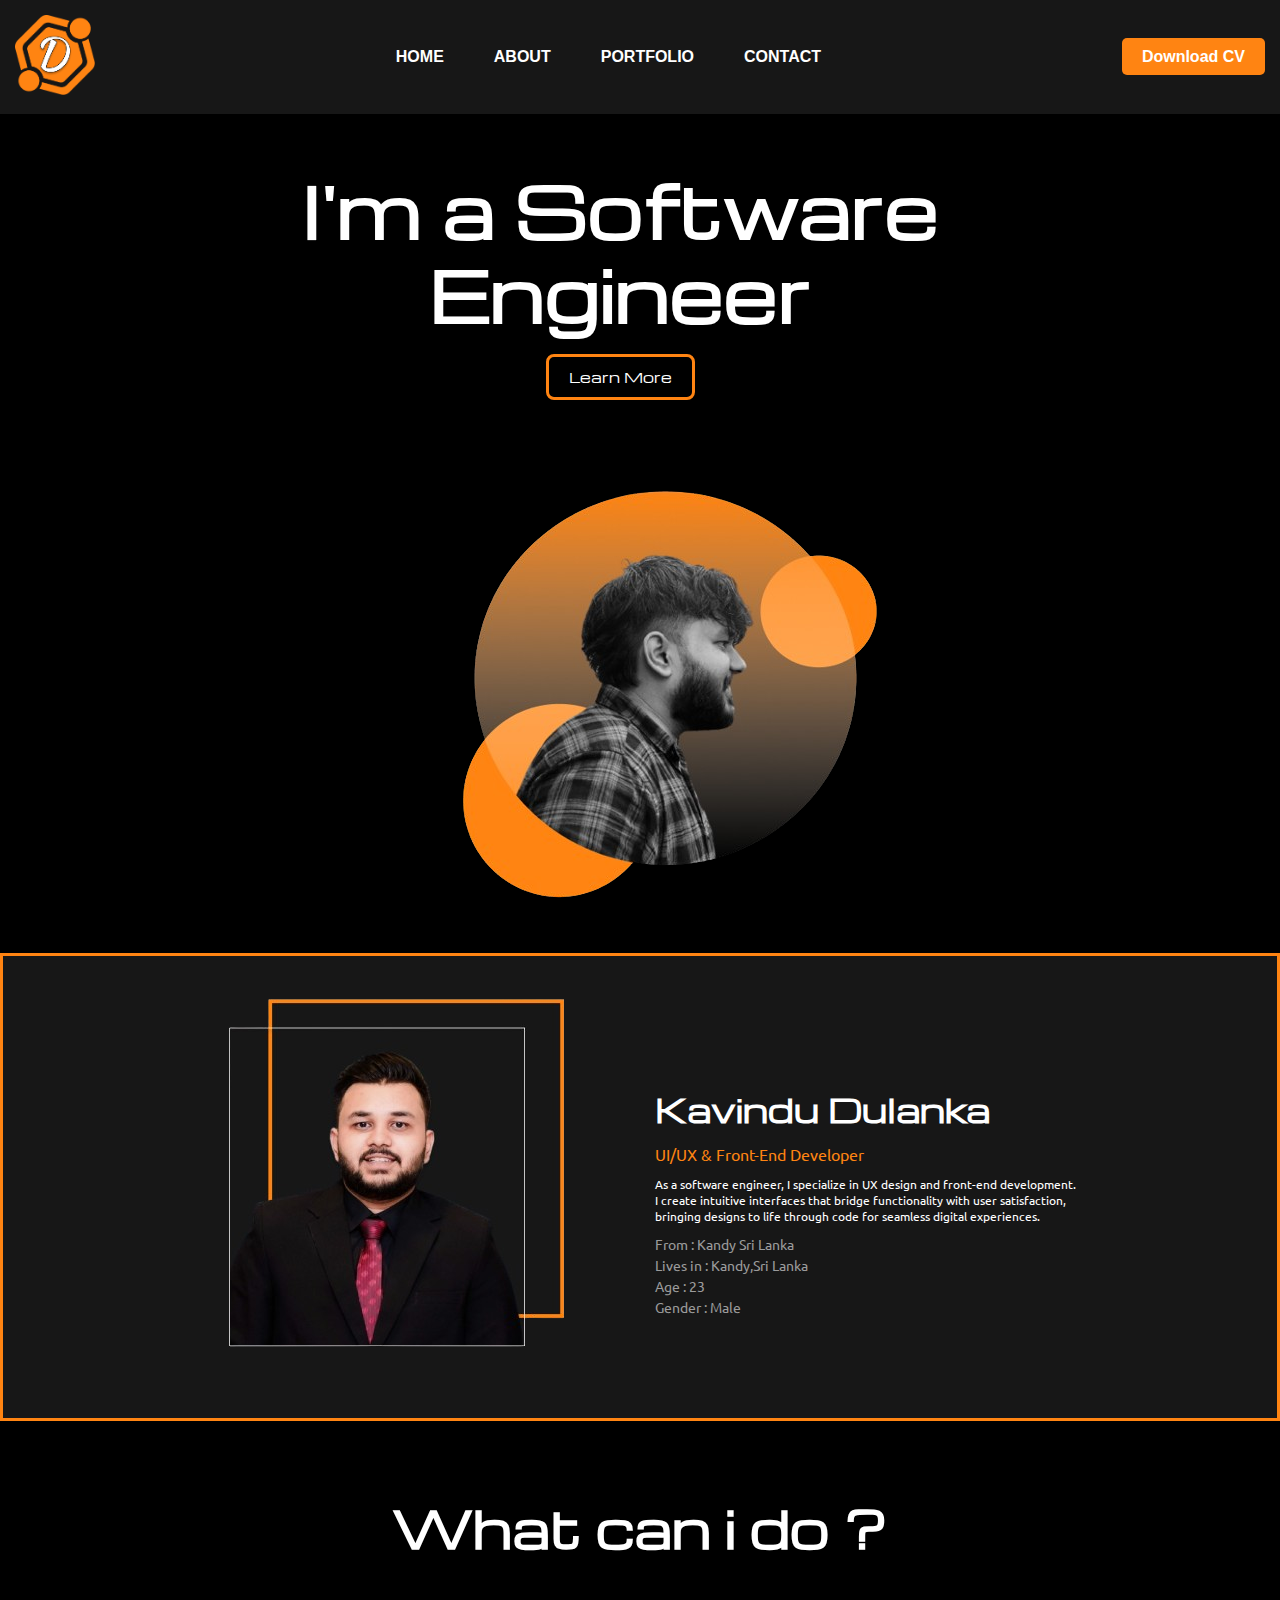
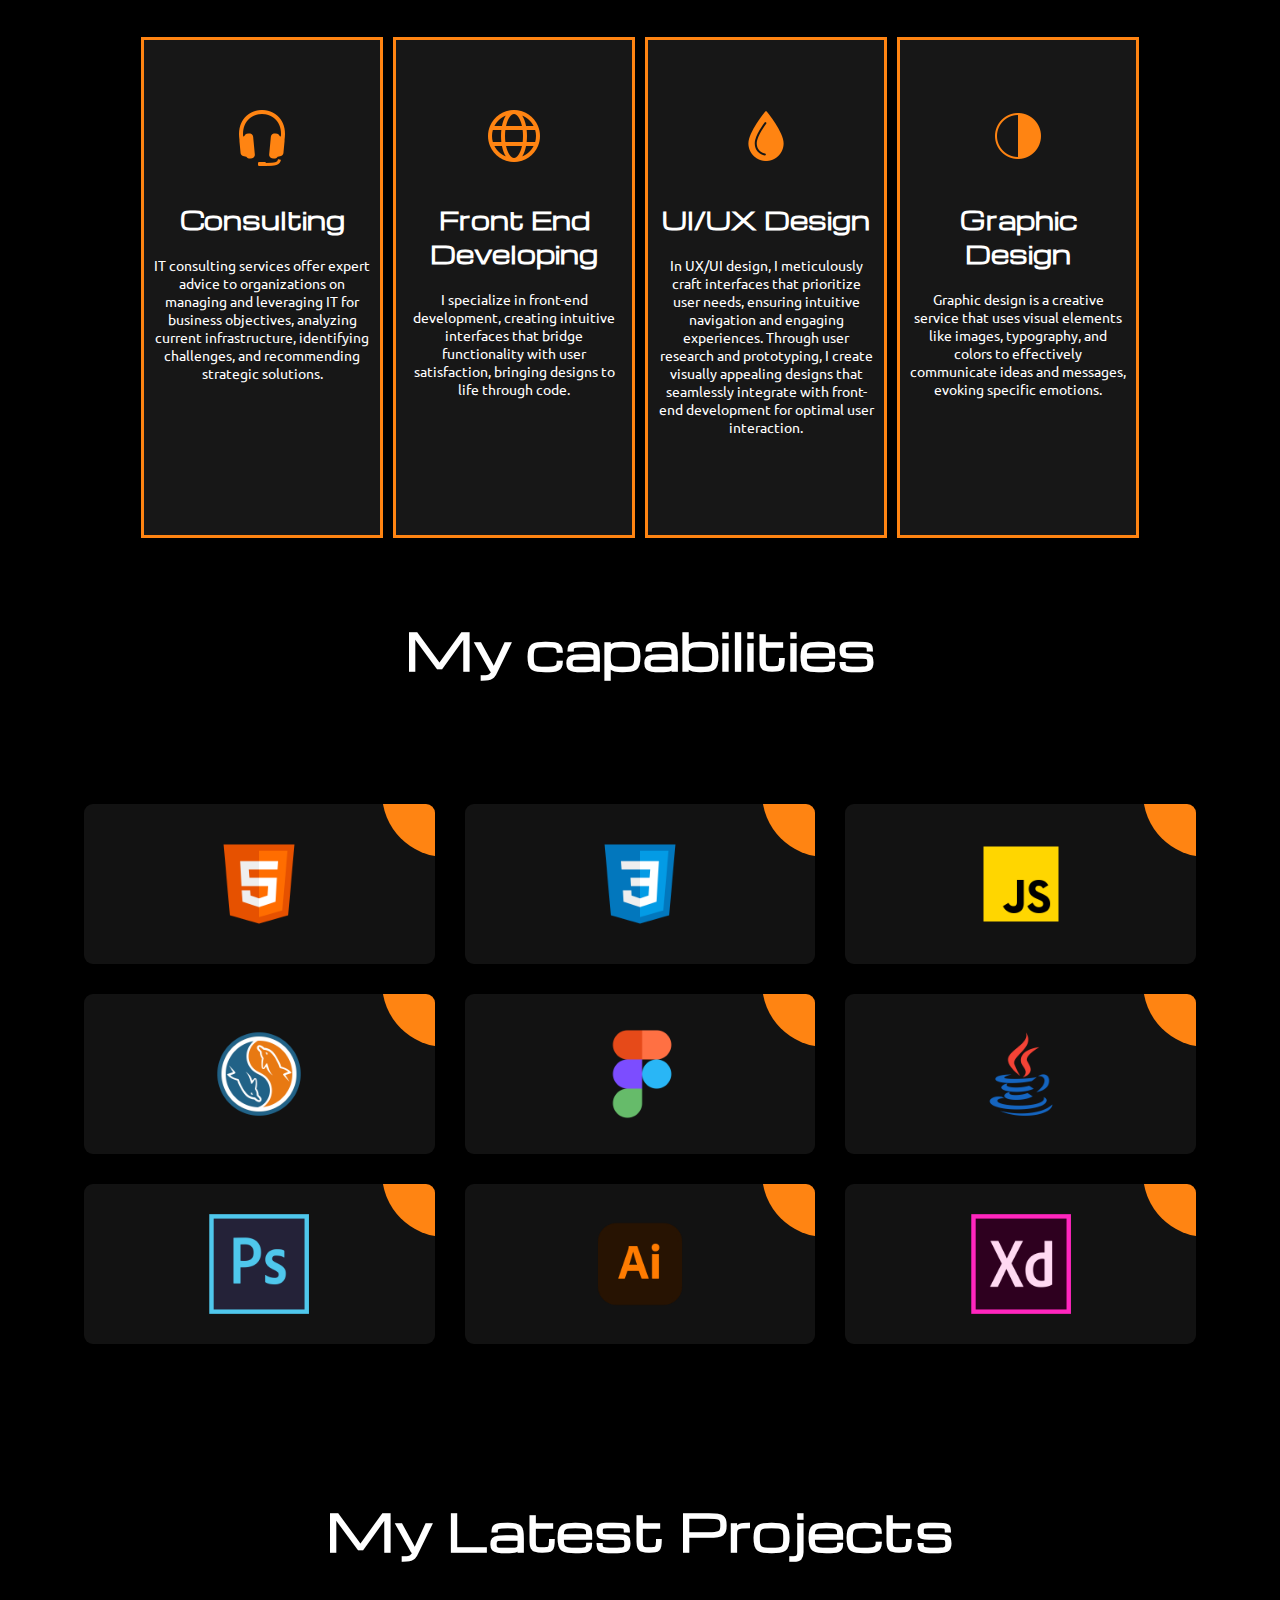
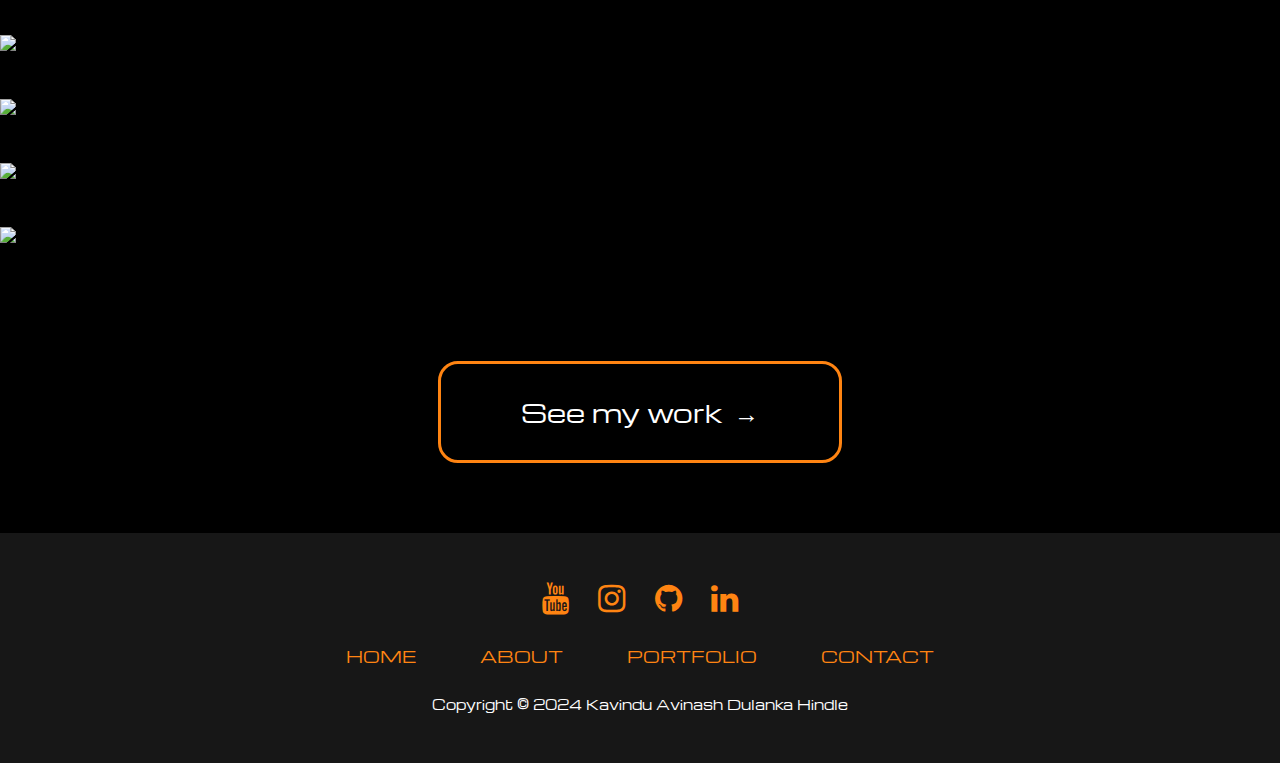
==== commit 767bf8d1: "Update index.html" ====
--- a/index.html
+++ b/index.html
@@ -196,40 +196,54 @@
       </div>
       
       <div class="leftt-section">
-        <h2>What Clients are Saying </h2> 
-    </div>
- <div class="container4">
-        <div class="card">
-            <div class="photo">
-                <img src="picture/16.jpg" alt="Photo 1">
-            </div>
-            <div class="info">
-                <p class="name">Yohan Ranasinghe</p>
-                <p class="email">yohanhalo@gmail.com</p>
-                <p class="details">Dulanka, a skilled software engineer, excelled in a challenging project, overcoming obstacles and delivering a product on time, exceeding performance expectations.</p>
-            </div>
-        </div>
-        <div class="card">
-            <div class="photo">
-                <img src="picture/17.jpg" alt="Photo 2">
-            </div>
-            <div class="info">
-                <p class="name">Kanishka Dhampath</p>
-                <p class="email">dhampath@gmail.com</p>
-                <p class="details">Working with you showcases unparalleled expertise in UX/UI design and front-end development, setting a high standard in software engineering.</p>
-            </div>
-        </div>
-        <div class="card">
-            <div class="photo">
-                <img src="picture/18.jpg" alt="Photo 3">
-            </div>
-            <div class="info">
-                <p class="name">Ravindu Silva</p>
-                <p class="email">Ravindusil@gmail.com</p>
-                <p class="details">Talented UX/UI designer & front-end developer, adept at crafting intuitive interfaces & clean code, delivering exceptional user-centric solutions.</p>
-            </div>
-        </div>
-        
+        <h2>My Latest Projects </h2> 
+    </div>
+ <div class="containerx">
+        <div class="boxz">
+            <img src="picture/menu pictures/carnage.png" alt="Photo 1">
+            <div class="like-section">
+                <div class="like-btn">
+                    <svg xmlns="http://www.w3.org/2000/svg" viewBox="0 0 24 24" width="24" height="24">
+                        <path d="M12 21.35l-1.45-1.32C5.4 15.36 2 12.28 2 8.5 2 5.42 4.42 3 7.5 3c1.74 0 3.41.81 4.5 2.09C13.09 3.81 14.76 3 16.5 3 19.58 3 22 5.42 22 8.5c0 3.78-3.4 6.86-8.55 11.54L12 21.35z" />
+                    </svg>
+                </div>
+                <div class="like-counter">0</div>
+            </div>
+        </div>
+        <div class="boxz">
+            <img src="picture/menu pictures/cham.png" alt="Photo 2">
+            <div class="like-section">
+                <div class="like-btn">
+                    <svg xmlns="http://www.w3.org/2000/svg" viewBox="0 0 24 24" width="24" height="24">
+                        <path d="M12 21.35l-1.45-1.32C5.4 15.36 2 12.28 2 8.5 2 5.42 4.42 3 7.5 3c1.74 0 3.41.81 4.5 2.09C13.09 3.81 14.76 3 16.5 3 19.58 3 22 5.42 22 8.5c0 3.78-3.4 6.86-8.55 11.54L12 21.35z" />
+                    </svg>
+                </div>
+                <div class="like-counter">0</div>
+            </div>
+        </div>
+        <div class="boxz">
+            <img src="picture/menu pictures/people s.png" alt="Photo 3">
+            <div class="like-section">
+                <div class="like-btn">
+                    <svg xmlns="http://www.w3.org/2000/svg" viewBox="0 0 24 24" width="24" height="24">
+                        <path d="M12 21.35l-1.45-1.32C5.4 15.36 2 12.28 2 8.5 2 5.42 4.42 3 7.5 3c1.74 0 3.41.81 4.5 2.09C13.09 3.81 14.76 3 16.5 3 19.58 3 22 5.42 22 8.5c0 3.78-3.4 6.86-8.55 11.54L12 21.35z" />
+                    </svg>
+                </div>
+                <div class="like-counter">0</div>
+            </div>
+        </div>
+        <div class="boxz">
+            <img src="picture/menu pictures/slt.png" alt="Photo 4">
+            <div class="like-section">
+                <div class="like-btn">
+                    <svg xmlns="http://www.w3.org/2000/svg" viewBox="0 0 24 24" width="24" height="24">
+                        <path d="M12 21.35l-1.45-1.32C5.4 15.36 2 12.28 2 8.5 2 5.42 4.42 3 7.5 3c1.74 0 3.41.81 4.5 2.09C13.09 3.81 14.76 3 16.5 3 19.58 3 22 5.42 22 8.5c0 3.78-3.4 6.86-8.55 11.54L12 21.35z" />
+                    </svg>
+                </div>
+                <div class="like-counter">0</div>
+            </div>
+        </div>
+    
     </div>
         
     </div>
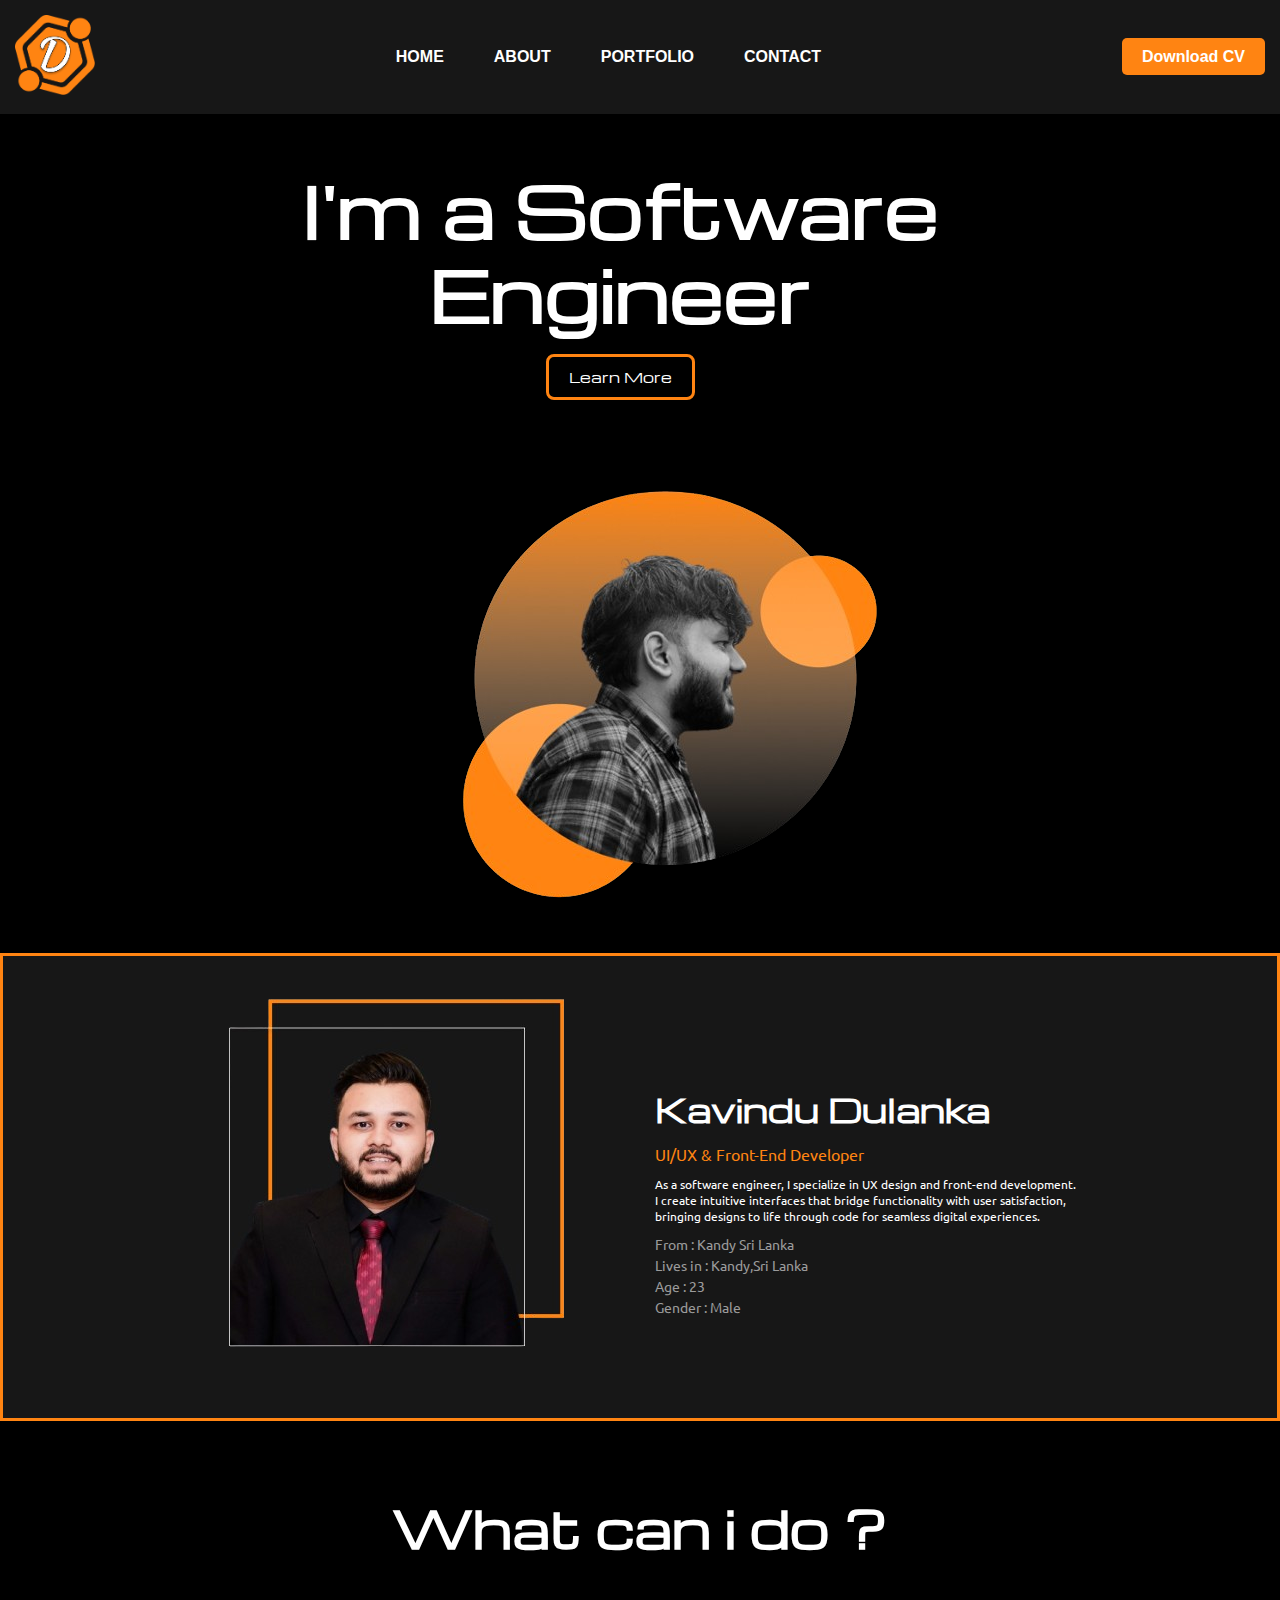
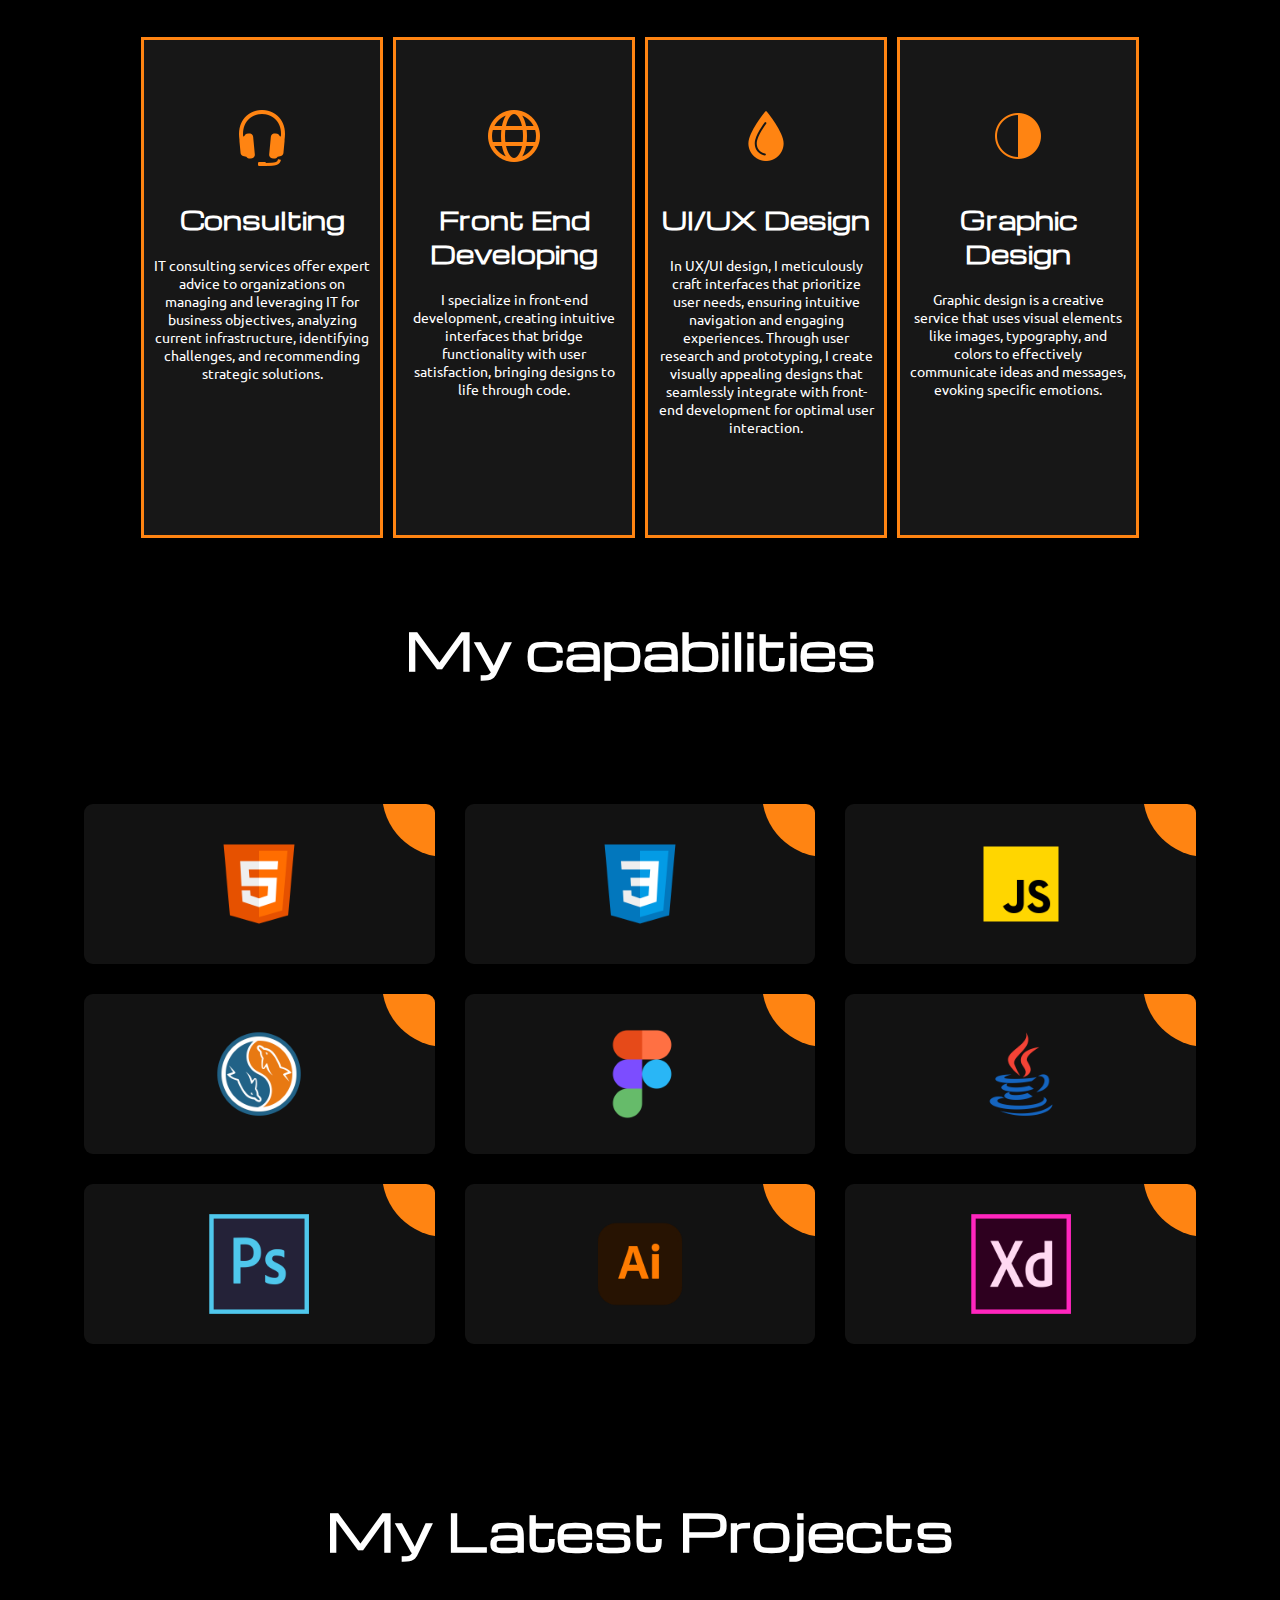
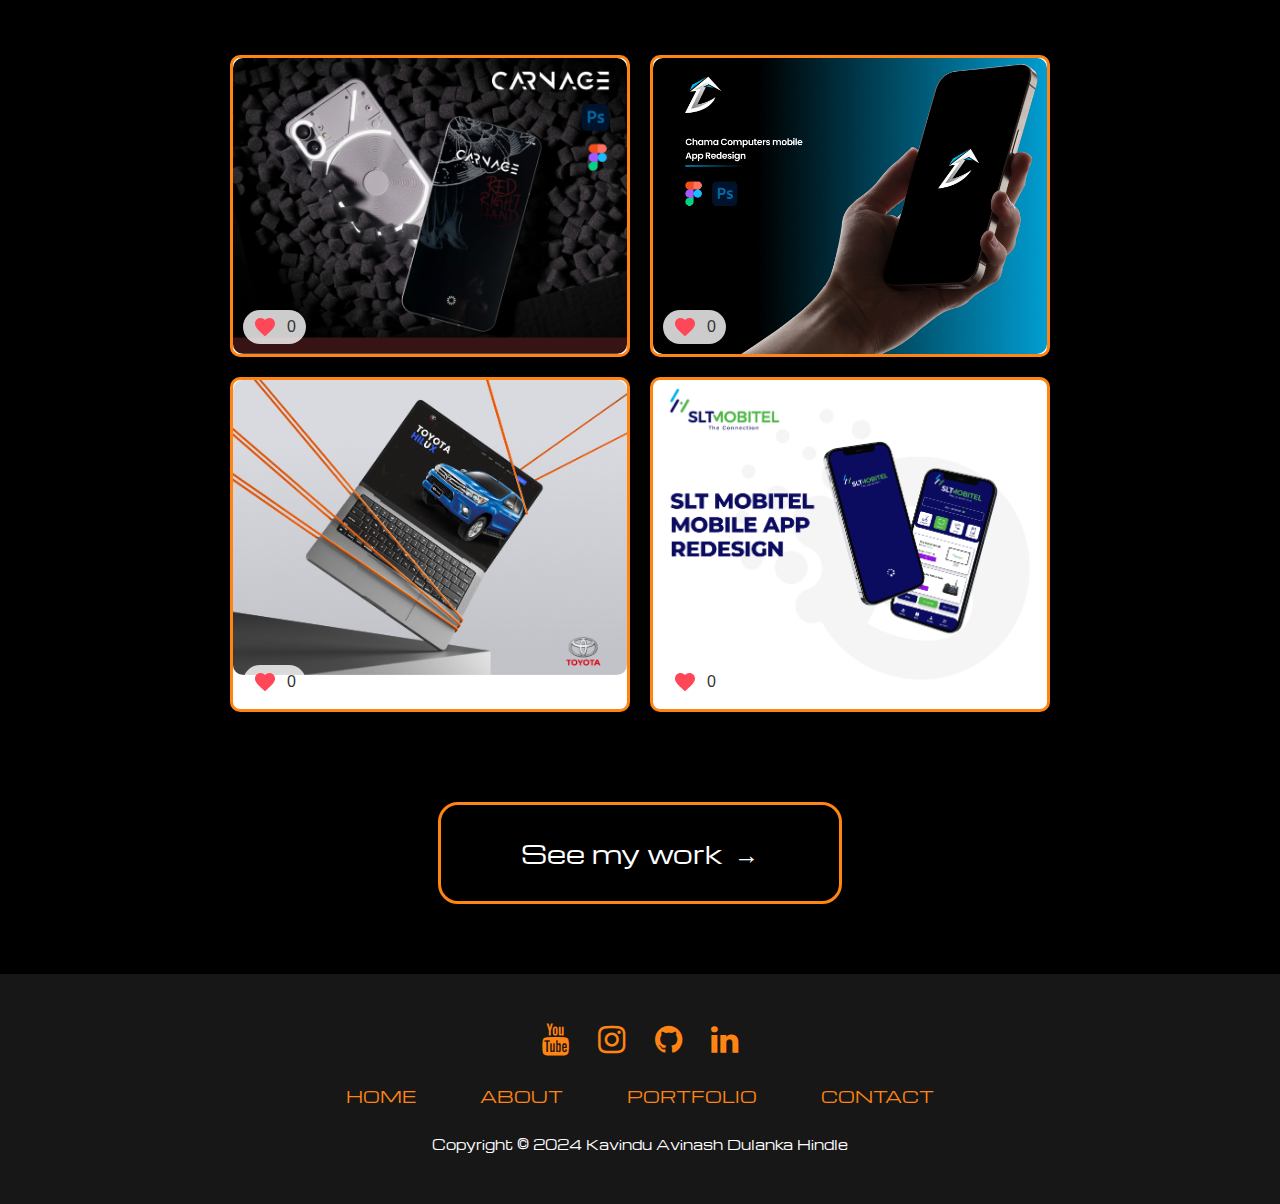
==== commit 84db6ce5: "Update index.html" ====
--- a/index.html
+++ b/index.html
@@ -278,7 +278,16 @@
     </div>
     </div>
     </footer> 
-      
+    <script>
+        document.querySelectorAll('.like-btn').forEach(button => {
+    button.addEventListener('click', function() {
+        const counter = this.nextElementSibling;
+        let count = parseInt(counter.textContent);
+        counter.textContent = count + 1;
+    });
+});
+
+</script>   
         
 </body>
 </html>
--- a/css/style.css
+++ b/css/style.css
@@ -816,3 +816,82 @@
   }
 }
 
+
+
+
+
+.containerx {
+  display: flex;
+  flex-wrap: wrap;
+  justify-content: center;
+  gap: 20px;
+  padding: 20px 40px; 
+}
+
+.boxz {
+  position: relative; 
+  width: calc(35% - 20px); 
+  box-shadow: 0 4px 8px rgba(0, 0, 0, 0.1); 
+  overflow: hidden;
+  background-color: #fff; 
+  border-radius: 10px; 
+  transition: transform 0.3s ease, box-shadow 0.3s ease; 
+  border: 3px solid #FF8412;
+}
+
+.boxz img {
+  width: 100%;
+  height: auto;
+  display: block;
+  border-radius: 10px; 
+  transition: transform 0.3s ease; 
+}
+
+.boxz:hover {
+  transform: scale(1.05); 
+  box-shadow: 0 8px 16px rgba(0, 0, 0, 0.2); 
+}
+
+.boxz:hover img {
+  transform: scale(1.1); 
+}
+
+.like-section {
+  position: absolute;
+  bottom: 10px; 
+  left: 10px;
+  display: flex;
+  align-items: center;
+  gap: 10px;
+  background-color: rgba(255, 255, 255, 0.8); 
+  padding: 5px 10px;
+  border-radius: 20px;
+}
+
+.like-btn {
+  cursor: pointer;
+  display: flex;
+  align-items: center;
+  transition: transform 0.3s ease; 
+}
+
+.like-btn:hover {
+  transform: scale(1.2); 
+}
+
+.like-btn svg {
+  fill: #ff4757; 
+  width: 24px;
+  height: 24px;
+}
+
+.like-counter {
+  font-size: 16px;
+  color: #333; 
+}
+
+@media (max-width: 768px) {
+  .boxz {
+      width: calc(100% - 20px); 
+  }
+}
